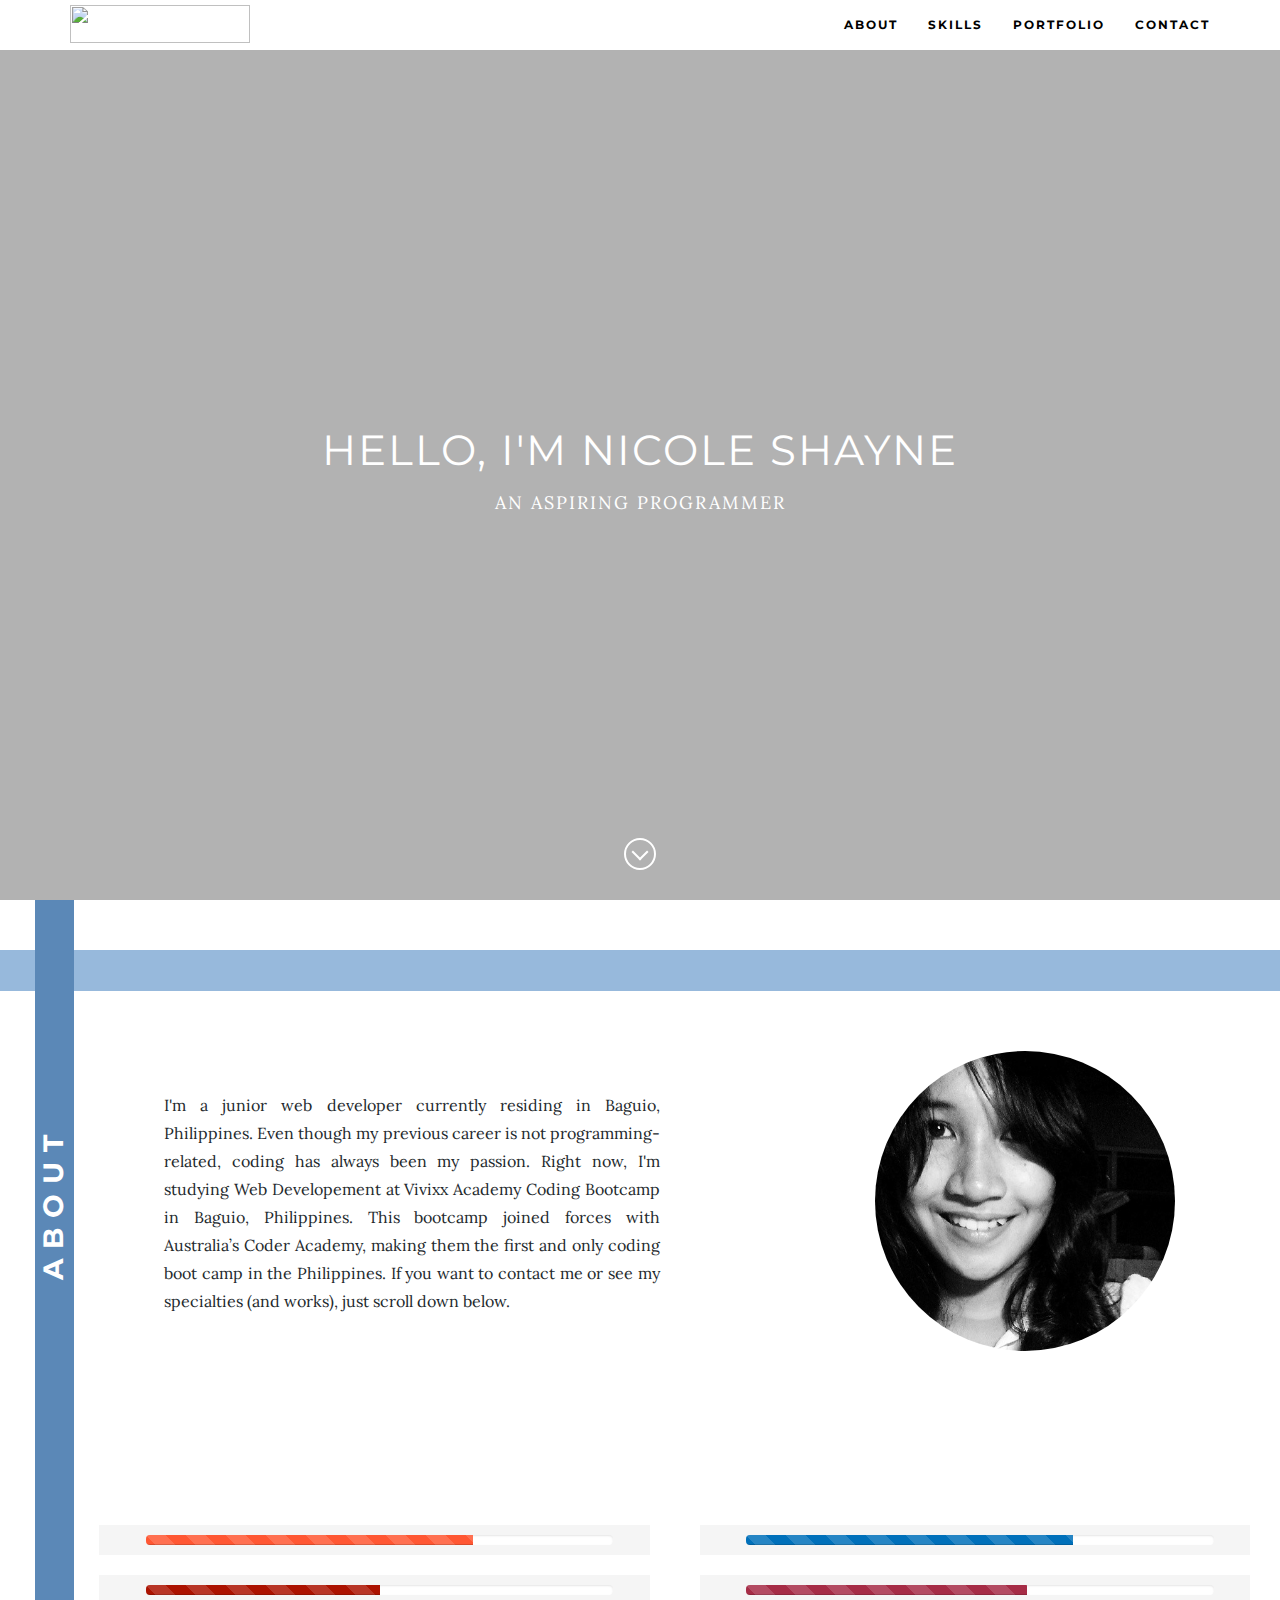
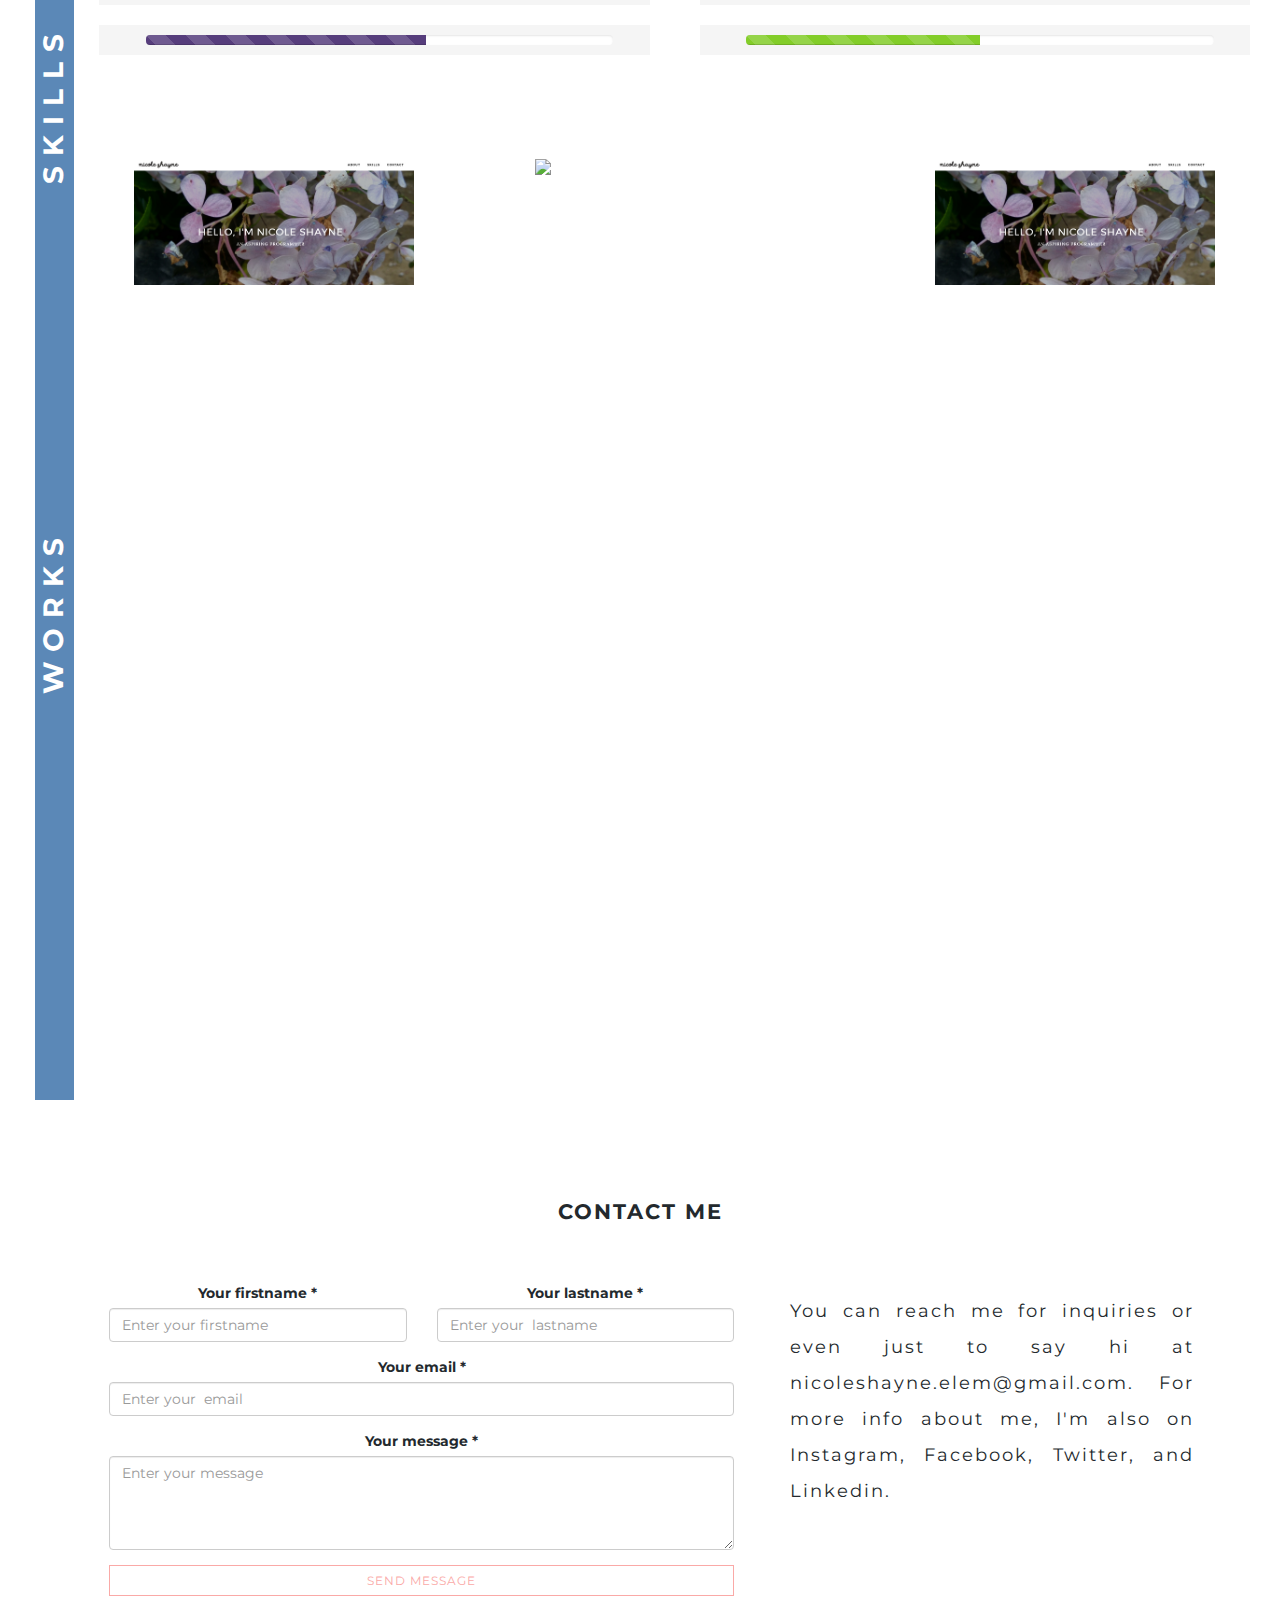
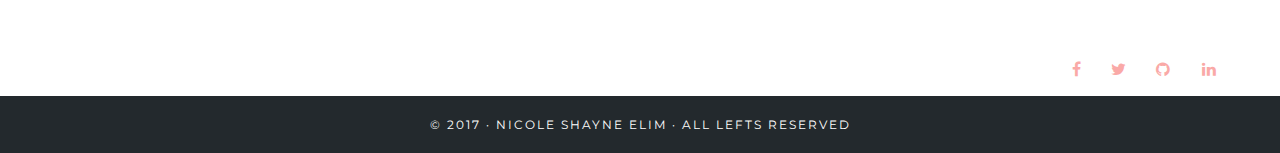
==== index.html @ afa047bf "Added portfolio" ====
<!DOCTYPE html>
<html lang="en">
  <head>
    <meta charset="utf-8">
    <meta http-equiv="X-UA-Compatible" content="IE=edge">
    <meta name="viewport" content="width=device-width, initial-scale=1">
    <title>Nicole Shayne</title>
    <link rel="stylesheet" href="https://maxcdn.bootstrapcdn.com/bootstrap/3.3.7/css/bootstrap.min.css">
    <script src="https://ajax.googleapis.com/ajax/libs/jquery/3.2.1/jquery.min.js"></script>
    <link href="https://cdnjs.cloudflare.com/ajax/libs/font-awesome/4.6.3/css/font-awesome.css" rel="stylesheet" type="text/css">
    <link href="https://fonts.googleapis.com/css?family=Montserrat:400,700" rel="stylesheet" type="text/css">
    <link href='https://fonts.googleapis.com/css?family=Droid+Serif:400,700,400italic,700italic' rel='stylesheet' type='text/css'>
    <link href='https://fonts.googleapis.com/css?family=Lora' rel='stylesheet' type='text/css'>
    <link href='https://fonts.googleapis.com/css?family=Poppins' rel='stylesheet' type='text/css'>
    <!-- Theme CSS-->
    <link href="style.css" rel="stylesheet">
    <link rel="stylesheet" href="https://cdn.rawgit.com/konpa/devicon/df6431e323547add1b4cf45992913f15286456d3/devicon.min.css">
  </head>
<body>
<nav class="navbar navbar-default navbar-fixed-top">
  <div class="container">
      <!-- Brand and toggle get grouped for better mobile display -->
      <div id="navbarCollapse" class="collapse navbar-collapse">
        <!--<div id="logo" class="logo"><a href="#overlay"></a></div>-->
          <ul class="nav navbar-nav navbar-right">
              <li><a href="#ok" class="names">About</a></li>
              <li><a href="#skills" class="names">Skills</a></li>
              <li><a href="#portfol" class="names">Portfolio</a></li>
              <li><a href="#contact3" class="names">Contact</a></li>
          </ul>
          <div class="nav navbar-nav navbar-left">
              <li><a href="#overlay"><img src="https://ncleshyne.github.io/images/l.png" style="width:180px;height:38px;"></a></li>
          </div>
    </div>
  </div>
</nav>

<div class="overlay" id="overlay"></div>
  <div class="bg">
    <div class="intro">
    <h1>HELLO, I'M NICOLE SHAYNE</h1>
    <h2>AN ASPIRING PROGRAMMER</h2>
    </div>
</div>
<a href="#ok" class="scroll-down" address="true"></a>


<div class="container-fluid">

  <section class="ok" id="ok">
    <div class="row">
      <div class="col-md-12 firstrow"></div>
    </div>
    <div class="row">
      <div class="col-md-1 first">
        <div class="one">
          <h3 class="unver">ABOUT</h3>
          <h4 class="unverr">SKILLS</h4>
          <h5 class="works">WORKS</h5>
        </div>
      </div>
      <div class="col-md-11 left">
        <div class="row">
          <div class="col-md-6">
            <div class="vert">ABOUT ME</div>
            <div class="image" id="about-left">
            </div>
            <p>
            I'm a junior web developer currently residing in Baguio, Philippines. Even though my previous career is not programming-related, coding has always been my passion. Right now, I'm studying Web Developement at Vivixx Academy Coding Bootcamp in Baguio, Philippines. This bootcamp joined forces with Australia’s Coder Academy, making them the first and only coding boot camp in the Philippines. If you want to contact me or see my specialties (and works), just scroll down below.
            </p>
          </div>
          <div class="col-md-4 dont">
            <div class="me-image" id="about-left">
            </div>
          </div>
        </div>
        <div class="container-fluid" id="skills">
          <div class="row">
            <div class="col-md-6">
              <div class="skills-section-flex">
                <div class="portfolio-card skills-card">
                  <i class="devicon-html5-plain-wordmark colored icon"></i>
                  <div class="progress skills-rating-empty">
                    <div class="progress-bar progress-bar-danger progress-bar-striped" role="progressbar" aria-valuenow="70" aria-valuemin="0" aria-valuemax="100" style="width:70%">
                    </div>
                  </div>
                </div>
                <div class="portfolio-card skills-card">
                  <i class="devicon-ruby-plain-wordmark colored icon"></i>
                  <div class="progress skills-rating-empty">
                    <div class="progress-bar progress-bar-ruby progress-bar-striped" role="progressbar" aria-valuenow="50" aria-valuemin="0" aria-valuemax="100" style="width:50%">
                    </div>
                  </div>
                </div>
                <div class="portfolio-card skills-card">
                  <i class="devicon-bootstrap-plain-wordmark colored icon"></i>
                  <div class="progress skills-rating-empty">
                    <div class="progress-bar progress-bar-boot progress-bar-striped" role="progressbar" aria-valuenow="60" aria-valuemin="0" aria-valuemax="100" style="width:60%">
                    </div>
                  </div>
                </div>
                </div>
            </div>
            <div class="col-md-6 dawn">
              <div class="skills-section-flex" id="skills">
                <div class="portfolio-card skills-card">
                  <i class="devicon-css3-plain-wordmark colored icon"></i>
                  <div class="progress skills-rating-empty">
                    <div class="progress-bar progress-bar-css progress-bar-striped" role="progressbar" aria-valuenow="50" aria-valuemin="0" aria-valuemax="100" style="width:70%">
                    </div>
                  </div>
                </div>
                <div class="portfolio-card skills-card">
                  <i class="devicon-rails-plain-wordmark colored icon"></i>
                  <div class="progress skills-rating-empty">
                    <div class="progress-bar progress-bar-rails progress-bar-striped" role="progressbar" aria-valuenow="50" aria-valuemin="0" aria-valuemax="100" style="width:60%">
                    </div>
                  </div>
                </div>
                <div class="portfolio-card skills-card">
                  <i class="devicon-nodejs-plain colored icon"></i>
                  <div class="progress skills-rating-empty">
                    <div class="progress-bar progress-bar-js progress-bar-striped" role="progressbar" aria-valuenow="50" aria-valuemin="0" aria-valuemax="100" style="width:50%">
                    </div>
                  </div>
                </div>
                <div id="portfol">
                </div>
              </div>
            </div>
          </div>
        </div>
        <div class="row">
          <div class="col-md-4 portfolio-details">
              <a href="https://github.com/ncleshyne/CBT-Major-Project-1" class="github-link">
                  <div class="note">
                      <div class="note-content">
                        <p class="workss">Personal Portfolio</p>
                        <i class="fa fa-github fa-lg" id="git"></i>
                      </div> <!-- note-content-->
                  </div> <!-- note -->
                  <img src="images/port.png" class="img-responsive">
              </a>
          </div> <!-- col-sm-4 portfolio-details -->


          <div class="col-md-4 portfolio-details">
              <a href="https://github.com/marychellecarreon/Election-App" class="github-link">
                  <div class="note">
                      <div class="note-content">
                        <p class="workss">Instagram Clone</p>
                          <i class="fa fa-github fa-lg" id="git"></i>
                      </div> <!-- note-content-->
                  </div> <!-- note -->
                  <img src="images/insta1.png" class="img-responsive">
              </a>
          </div> <!-- col-sm-4 portfolio-details -->

          <div class="col-md-4 portfolio-details">
              <a href="https://github.com/marychellecarreon/ATM-App" class="github-link">
                  <div class="note">
                      <div class="note-content">
                          <p class="workss">Ruby Atm app</p>
                          <i class="fa fa-github fa-lg" id="git"></i>
                      </div> <!-- note-content-->
                  </div> <!-- note -->
                  <img src="images/port.png" class="img-responsive">
              </a>
          </div> <!-- col-sm-4 portfolio-details -->
      </div>
    </div>
  </div>
</section>
</div>



<section class="contact" id="contact">
<h7 id="contact3"></h7>
  <h6 id="contact2">CONTACT ME</h6>
  <div class="row">
    <div class="col-md-1"></div>
    <div class="col-md-6" id="form">

        <form id="contact-form" method="post" action="contact.php" class="contact-form">
          <div class="controls">
            <div class="row">
              <div class="col-sm-6">
                <div class="form-group">
                  <label for="name">Your firstname *</label>
                  <input type="text" name="name" placeholder="Enter your firstname" required="required" class="form-control">
                </div>
              </div>
              <div class="col-sm-6">
                <div class="form-group">
                  <label for="surname">Your lastname *</label>
                  <input type="text" name="surname" placeholder="Enter your  lastname" required="required" class="form-control">
                </div>
              </div>
            </div>
            <div class="form-group">
              <label for="surname">Your email *</label>
              <input type="email" name="email" placeholder="Enter your  email" required="required" class="form-control">
            </div>
            <div class="form-group">
              <label for="surname">Your message *</label>
              <textarea rows="4" name="message" placeholder="Enter your message" required="required" class="form-control"></textarea>
            </div>
            <div class="text-center">
              <input type="submit" name="name" value="Send message" class="btn btn-primary btn-block">
            </div>
          </div>
        </form>
    </div>

  <div class="col-md-5">
    <p class="two">You can reach me for inquiries or even just to say hi at nicoleshayne.elem@gmail.com. For more info about me, I'm also on Instagram, Facebook, Twitter, and Linkedin. </p>
  </div>
  </div>
</section>


</body>

<footer>
<div class="copyright">
  <span>© 2017 · Nicole Shayne Elim · All Lefts Reserved </span>
</div>
<div class="footer-social-icons">
  <ul class="social-icons">
      <li><a href="https://www.facebook.com/nicoleshayneee" target="_blank" class="social-icon"> <i class="fa fa-facebook"></i></a></li>
      <li><a href="https://twitter.com/ncleshyne" target="_blank" class="social-icon"> <i class="fa fa-twitter"></i></a></li>
      <li><a href="https://github.com/ncleshyne" target="_blank" class="social-icon"> <i class="fa fa-github"></i></a></li>
      <li><a href="https://www.linkedin.com/in/nicole-shayne-m-aa73a6131/" target="_blank" class="social-icon"> <i class="fa fa-linkedin"></i></a></li>
  </ul>
</div>
</footer>
<script src="https://code.jquery.com/jquery-3.1.1.slim.min.js" integrity="sha384-A7FZj7v+d/sdmMqp/nOQwliLvUsJfDHW+k9Omg/a/EheAdgtzNs3hpfag6Ed950n" crossorigin="anonymous"></script>
<script src="https://cdnjs.cloudflare.com/ajax/libs/tether/1.4.0/js/tether.min.js" integrity="sha384-DztdAPBWPRXSA/3eYEEUWrWCy7G5KFbe8fFjk5JAIxUYHKkDx6Qin1DkWx51bBrb" crossorigin="anonymous"></script>
<script src="js/bootstrap.min.js"></script>
<script src="js/smooth.js"></script>
<script src="https://ajax.googleapis.com/ajax/libs/jquery/1.11.0/jquery.min.js"></script>

</html>
---- style.css ----
@import url(https://fonts.googleapis.com/css?family=Lora);
@import url(https://cdnjs.cloudflare.com/ajax/libs/font-awesome/4.6.3/css/font-awesome.css);
@import url(https://fonts.googleapis.com/css?family=Montserrat);
@import url(https://fonts.googleapis.com/css?family=Montserrat);
@import url(https://fonts.googleapis.com/css?family=Montserrat);
@import url(https://cdn.rawgit.com/konpa/devicon/df6431e323547add1b4cf45992913f15286456d3/devicon.min.css);
html {
	background-color: #fff;
	-webkit-font-smoothing: antialiased;
	}
body {
    font-family: 'Montserrat', sans-serif;
    color: #23292D;
    background: #fff;
    -webkit-font-smoothing: antialiased;
    margin-top: 0px;
    margin-bottom: 0px;

}

h1 {
    color: #fff;
    font-family: 'Montserrat', sans-serif;
    font-weight: 400;
		font-size: 3em;
    font-style: normal;
    letter-spacing: 2px;
    text-align: center;
}
h2 {
  color: #fff;
  font-family: 'Lora';
  font-size: 18px;
  font-weight: 400;
  font-style: normal;
  text-align: center;
  letter-spacing: 2px;
  margin-top: 20px;
}

/*  .navbar-left  { .pull-left(); }
  .navbar-right {
    .pull-right();
    margin-right: -@navbar-padding-horizontal;
    ~ .navbar-right {
      margin-right: 10000px;
    }
  }*/
.navbar-fixed-top {
    top: 0;
    border-width: 0;
}
.navbar-right {
	margin-right: 0px;
}
.navbar-left {
	display: block;
	margin-top:-10px;
	margin-left: 0;
}

.navbar-collapse, .navbar-fixed-top, .container {
    background: #fff;
    margin-top: 0;
    padding: 0px 0px;
    text-align: center;
    margin-bottom: 0;
}

.navbar-nav>li>a {
    padding-top: 15px;
    padding-bottom: 0;
}
.navbar-fixed-top, .container, .navbar-collapse, .navbar-default, .navbar-nav li {
		margin: 0px !important;
    margin-top: 0px;
    margin-right: 0px;
    margin-bottom: 0px;
    margin-left: 0px;
    display: inline-block;

}
.navbar-default .navbar-nav>li>a {
    color: #000;
}
.navbar-default .navbar-nav>li>a:focus, .navbar-default .navbar-nav>li>a:hover {
    color: #faa9a7;
    background-color: transparent;
}
.names {
  font-family: 'Montserrat';
  text-decoration: none;
  text-transform: uppercase;
  font-size: 12px;
  font-weight: 700;
  display: block;
  letter-spacing: 2px;
	}
	body, html {
	    height: 100%;
	    margin: 0;
	}

.bg {
    /* The image used */
    background-image: url(images/new.jpg);

    /* Full height */
    height: 100%;

    /* Center and scale the image nicely */
    background-position: center;
    background-repeat: no-repeat;
    background-size: cover;
		overflow: hidden;
}
.btn-primary {
    color: #faa9a7;
    background-color: #ffffff;
    border-color: #faa9a7;
}
.btn {
    font-weight: normal;
    font-family: 'Montserrat', sans-serif;
    text-transform: uppercase;
    letter-spacing: 0.08em;
    padding: 6px 12px;
    font-size: 12px;
    line-height: 1.42857143;
    border-radius: 0;
}
.btn-block {
    display: block;
    width: 100%;
}
.overlay {
    position: absolute;
    width: 100%;
    height: 100%;
    background: #000;
    z-index: 2;
    opacity: 0.3;
    filter: alpha(opacity=30);
}
.intro {
		color: #fff;
		position: relative;
    width: 100%;
    top: 50%;
    -webkit-transform: translate(0, -50%);
    -ms-transform: translate(0, -50%);
    transform: translate(0, -50%);
    -webkit-transition: all 0.2s ease-out;
    -moz-transition: all 0.2s ease-out;
    transition: all 0.2s ease-out;
    z-index: 3;

}
*,
:after,
:before {
  box-sizing: border-box;
  margin: 0;
  padding: 0;
}
*,
:after,
:before {
  box-sizing: border-box;
  margin: 0;
  padding: 0;
}

.scroll-down {
  opacity: 1;
  -webkit-transition: all .5s ease-in 3s;
  transition: all .5s ease-in 3s;
}

.scroll-down {
  position: absolute;
  bottom: 30px;
  left: 50%;
  margin-left: -16px;
  display: block;
  width: 32px;
  height: 32px;
  border: 2px solid #FFF;
  background-size: 14px auto;
  border-radius: 50%;
  z-index: 2;
  -webkit-animation: bounce 2s infinite 2s;
  animation: bounce 2s infinite 2s;
  -webkit-transition: all .2s ease-in;
  transition: all .2s ease-in;
}

.scroll-down:before {
    position: absolute;
    top: calc(50% - 8px);
    left: calc(50% - 6px);
    transform: rotate(-45deg);
    display: block;
    width: 12px;
    height: 12px;
    content: "";
    border: 2px solid white;
    border-width: 0px 0 2px 2px;
}

@keyframes bounce {
  0%,
  100%,
  20%,
  50%,
  80% {
    -webkit-transform: translateY(0);
    -ms-transform: translateY(0);
    transform: translateY(0);
  }
  40% {
    -webkit-transform: translateY(-10px);
    -ms-transform: translateY(-10px);
    transform: translateY(-10px);
  }
  60% {
    -webkit-transform: translateY(-5px);
    -ms-transform: translateY(-5px);
    transform: translateY(-5px);
  }
}

.left {
  /*width: 50%;
  float: left;*/
  height: 1000px;
  /*position: relative;*/
  background: #fff;
}
.me-image {
		background-image: url("images/me.jpg");
		border-radius: 50%;
		background-size: 128%;
		top: 60px;left:200px;right:0; margin-left: auto;margin-right: auto;
 		position: absolute;
		width: 300px;
		height: 300px;
		/*background-size: 150px 175px;;
		width: 150px;
		height: 175px;*/
}
.image {
	display: none;

}
.vert {
  display: none;
	font-size: 1.5em;
	letter-spacing: 6px;
	color: #000;
	text-align: center;
	transform: none;
}
h3 {
    display: block;
    font-size: 1.17em;
    -webkit-margin-before: 1em;
    -webkit-margin-after: 1em;
    -webkit-margin-start: 0px;
    -webkit-margin-end: 0px;
    font-weight: bold;
}
h4 {
    display: block;
    font-size: 1.17em;
    -webkit-margin-before: 1em;
    -webkit-margin-after: 1em;
    -webkit-margin-start: 0px;
    -webkit-margin-end: 0px;
    font-weight: bold;
}

h3.unver {
		width: 80%;
		position: absolute;
    color: #fff;
    font-size: 2em;
		letter-spacing: 10px;
    line-height: 24em;
    top: 0;
    left: 2px;
    -webkit-box-sizing: border-box;
    -moz-box-sizing: border-box;
    box-sizing: border-box;
    -webkit-transform: rotate(-90deg);
    -moz-transform: rotate(-90deg);
    -ms-transform: rotate(-90deg);
    -o-transform: rotate(-90deg);
    filter: progid:DXImageTransform.Microsoft.BasicImage(rotation=3);
}
h4.unverr {
		width: 80%;
		position: absolute;
    color: #fff;
    font-size: 2em;
		letter-spacing: 10px;
    line-height: 60em;
    top: 0;
    left: 2px;
    -webkit-box-sizing: border-box;
    -moz-box-sizing: border-box;
    box-sizing: border-box;
    -webkit-transform: rotate(-90deg);
    -moz-transform: rotate(-90deg);
    -ms-transform: rotate(-90deg);
    -o-transform: rotate(-90deg);
    filter: progid:DXImageTransform.Microsoft.BasicImage(rotation=3);
}
h5.works {
    width: 80%;
    position: absolute;
    color: #fff;
    font-size: 2em;
    letter-spacing: 10px;
    line-height: 97em;
    top: 0;
    left: 2px;
    -webkit-box-sizing: border-box;
    -moz-box-sizing: border-box;
    box-sizing: border-box;
    -webkit-transform: rotate(-90deg);
    -moz-transform: rotate(-90deg);
    -ms-transform: rotate(-90deg);
    -o-transform: rotate(-90deg);
    filter: progid:DXImageTransform.Microsoft.BasicImage(rotation=3);
}
/*.unver {
	display: inline;
	font-family: "Montserrat";
	font-weight: bold;
	font-size: 2em;
	text-transform: uppercase;
	letter-spacing: 10px;
	position: absolute;
	line-height: 4em;
	top: 8em;
	left: -4em;
	width: auto;
	margin: 0;
	padding: 1em;
  -webkit-transform: rotate(-90deg);
  -moz-transform: rotate(-90deg);
  -ms-transform: rotate(-90deg);
  -o-transform: rotate(-90deg);
  filter: progid:DXImageTransform.Microsoft.BasicImage(rotation=3);
  -webkit-box-sizing: border-box;
  -moz-box-sizing: border-box;
  box-sizing: border-box;
}*/

/*h4 {
	font-family: "Montserrat";
	font-weight: bold;
	font-size: 1.5em;
	text-transform: uppercase;
	letter-spacing: 6px;
	position: relative;
	line-height: 4em;
	text-align: left;
}*/
h5 {
	/*color: #fff;*/
  width: 70%;
  font-family: "Montserrat";
  font-weight: bold;
	font-size: 1.3em;
	letter-spacing: 2px;
  margin: 20px auto 10px auto;
  text-transform: uppercase;
}
h6 {
	color: #23292D;
  width: 70%;
  font-family: "Montserrat";
  font-weight: bold;
	font-size: 1.5em;
	letter-spacing: 2px;
  margin: 0 auto;
	padding-bottom: 60px;
  text-transform: uppercase;
	text-align: center;
}
#form {
	margin: 0 auto;
	text-align: center;

}
.left p {
  width: 100%;
  margin: auto;
	padding-top: 100px;
  font-family: "Lora";
  font-weight: 300;
  font-size: 16px;
  line-height: 28px;
  color: #23292D;
  padding-bottom:20px;
	text-align: justify;
	padding-left: 75px;
}
.first {
  /*width: 50%;
  float: right;*/
  height: 1800px;
  /*position: relative;*/
  background-color: #5B88B7;
	margin-left: 50px;
	width: 3%;
	margin-top: -91px;
}
.firstrow {
	  /*width: 50%;
	  float: right;*/
	  /*position: relative;*/
	  background-color: #97B9DC;
		height: 41px;
		margin-top: 50px;
}
.right p {

  width: 70%;
  margin: auto;
  font-family: "Lora";
  font-weight: 300;
  font-size: 16px;
  line-height: 28px;
  padding-bottom:20px;
}
.container-fluid {
    padding-right: 0;
    padding-left: 0;
    margin-right: auto;
    margin-left: auto;
}
.icon {
    font-size: 60pt;
    padding-left: 5px;
    padding-right: 5px;
}
.portfolio-card {
    width: -moz-min-content;
    width: -webkit-min-content;
    width: min-content;
    margin: 10px;
    background-color: RGBA(245, 245, 245, 1);
    text-align: center;
    padding: 10px;
    overflow-x: hidden;
}
.skills-card {
    flex-basis: 100%;
    display: flex;
    align-items: center;
    justify-content: center;
}
.skills-rating-empty {
    width: 100%;
    height: 10px;
    background-color: white;
    margin: 0px 5%;
}


.skills-section-flex {
	margin-top: 180px;
	display: flex;
	flex-wrap: wrap;
	align-items: center;
	justify-content: center;
	}
.progress-bar-danger {
    background-color: #FF5733;
}
.progress-bar-ruby {
    background-color: #ac1301;
}
.progress-bar-boot {
    background-color: #563d7c;
}
.progress-bar-css {
    background-color: #0070ba;
}
.progress-bar-rails {
    background-color: #a62c46;
}
.progress-bar-js {
    background-color: #83CD29;
}
.ichi {
	/*width: 50%;
  float: right;*/
	background-image: url("images/css.png");
  height: 250px;
  /*position: relative;*/
  background-color: #fff;
}
.ni {
	/*width: 50%;
  float: right;*/
  height: 100px;
  /*position: relative;*/
  background-color: #fff;
}

.github-link {
  display: block;
  position: relative;
  max-width: 280px;
  margin: 0 auto;
}

.github-link .note {
    background: #5B88B7;
    position: absolute;
    width: 100%;
    height: 100%;
    opacity: 0;
    transition: all ease 0.5s;
    -webkit-transition: all ease 0.5s;
    -moz-transition: all ease 0.5s;
}

.github-link .note:hover {
    opacity: 1;
}

.github-link .note .note-content {

    position: absolute;
    width: 100%;
    height: 0px;
    font-size: 20px;
    text-align: center;
    margin-top: -12px;
    top: 50%;
    color: white;
}

.github-link .note .note-content p.workss {
  color: white;
  font-family: "Lora";
  text-align: center;
  font-size: 22px;
  margin-top: -8px;
  padding: 0 20px 0 20px;
}
.portfolio-details {
  margin: 94px 0 20px 0;
}
#git:hover {
    color: #fff;
    background-color: #5B88B7;
}
@media only screen and (max-width : 992px) {
  .dawn {
    margin-top: -180px;
  }
	.skills-card {
	    flex-basis: 100%;
	    display: flex;
	    align-items: center;
	    justify-content: center;
	}
	.right {
	  width: 100%;
	  height: 100%;
	  position: relative;
	  background-color: #fff;
		padding: 0;
	}
	.left {
	  width: 100%;
	  height: 100%;
	  position: relative;
	  background-color: #fff;
		text-align: justify;
	}
	.left p {
	  width: 90%;
	  height: 100%;
	  position: relative;
	  color: #23292D;
		padding-left: 0;
		padding-top: 150px;
	}
	.right p {
	  width: 90%;
	  height: 100%;
	  position: relative;
	  color: #23292D;
	}
	p {
		color: #23292D;
		font-size: 1.4rem;
	}
	.image {
		display: block;
			background-image: url("images/me.jpg");
			border-radius: 50%;
			background-size: 128%;
			top: 100px;left:0;right:0; margin-left: auto;margin-right: auto;
	 		position: absolute;
			width: 100px;
			height: 100px;

	}
	.me-image {
		display: none;

	}
	.first {display: none !important;}
	.firstrow {display: none !important;}
	.unver {display: none !important;}
	.vert {
		width: 100%;
    display: inline-block;
    font-size: 1.5em;
    letter-spacing: 2px;
    color: #23292D;
		padding-top: 50px;
	  font-family: "Montserrat";
	  font-weight: bold;
	}
	h4 {
		font-size: 1.5em;
		letter-spacing: 2px;
		position: relative;
		line-height: 0;
		top: 3em;
		left: 0;
		width: auto;
		margin: 0;
		padding: 0;
		text-align: center;
		transform: none;
	}
	h5 {
		color: #23292D;
	  width: 90%;
	  font-family: "Montserrat";
	  font-weight: bold;
		font-size: 1.5em;
		letter-spacing: 2px;
	  margin: 20px auto 10px auto;
	  text-transform: uppercase;
	}
	.me-image {
			background-image: url("images/me.jpg");
			border-radius: 50%;
			background-size: 128%;
	}
	.contact {
    width: 100%;
    padding-top: 500px;
    padding-bottom: 43px;
	}
	.footer-social-icons {
    position: static;
		right: 0;
	}
	.copyright {
    padding: 50px;
	}
	footer {
	  height: 15%;
	}
	ul.social-icons {
    display: inline-block;
		margin-right: 50px;
	}
	#form {
    margin: 0 auto;
    text-align: center;
    width: 90%;
}
}

/* Large Devices, Wide Screens
@media only screen and (min-width : 1200px) {
	.right {
	  width: 100%;
	  height: 100%;
	  position: relative;
	  background-color: #23292D;
	}
	.left {
	  width: 100%;
	  height: 100%;
	  position: relative;
	  background: #fff;
	}
}*/

.contact {
  width: 100%;
  padding-top: 100px;
	padding-bottom: 100px;
}
/*footer*/
/*icons*/
.content {
    position: relative;
    padding: 80px 0;
    top: 0;
    -webkit-transform: translate(0, 0);
    -ms-transform: translate(0, 0);
    transform: translate(0, 0);
}
footer {
  background: #23292D;
  margin-top: 0;
  text-align: center;
  margin-bottom: 20px;
}
ul {
    padding:0;
    list-style: none;
    font-size: medium;
}
.footer-social-icons {
		display: inline-block;
    position: absolute;
    right: 50px;
    z-index: 5;
}
.social-icon {
    color: #fff;
}
ul.social-icons {
    margin-top: -45px;
}
.social-icons li {
    vertical-align: top;
    display: inline;
    height: 100px;
}
.social-icons a {
    color: #faa9a7;
    text-decoration: none;
}
.fa-facebook {
    padding:10px 14px;
    -o-transition:.5s;
    -ms-transition:.5s;
    -moz-transition:.5s;
    -webkit-transition:.5s;
    transition: .5s;

}
.fa-facebook:hover {
    color: #ffffff;
    background-color: #3d5b99;
}
.fa-twitter {
    padding:10px 12px;
    -o-transition:.5s;
    -ms-transition:.5s;
    -moz-transition:.5s;
    -webkit-transition:.5s;
    transition: .5s;

}
.fa-twitter:hover {
    color: #ffffff;
    background-color: #00aced;
}
.fa-linkedin {
    padding:10px 14px;
    -o-transition:.5s;
    -ms-transition:.5s;
    -moz-transition:.5s;
    -webkit-transition:.5s;
    transition: .5s;

}
.fa-linkedin:hover {
    color: #ffffff;
    background-color: #0073a4;
}
.fa-github {
    padding:10px 14px;
    -o-transition:.5s;
    -ms-transition:.5s;
    -moz-transition:.5s;
    -webkit-transition:.5s;
    transition: .5s;
}
.fa-github:hover {
    color: #ffffff;
    background-color: #00aced;
}
.copyright {
  font-family: 'Montserrat', sans-serif;
  text-decoration: none;
  text-transform: uppercase;
  text-align: center;
  color: #fff;
  font-size: 12px;
  font-weight: 400;
  letter-spacing: 2px;
  display: inline-block;
  width: 100%;
  padding: 20px 0px;
}
.two{
    color: rgb(35, 41, 45);
		font-family: "Montserrat";
		font-weight: normal;
		line-height: 2em;
		font-size: 18px;
		padding-bottom:20px;
    width: 90%;
    height: 100%;
    position: relative;
		letter-spacing: 2px;
    color: #23292D;
    padding-left: 0;
		padding-right: 60px;
    padding-top: 10px;
	  margin: auto;
		text-align: justify;

}
/*footer*/
/*@media only screen and (max-width : 320px) {
	.right {
	  width: 100%;
	  height: 100%;
	  position: relative;
	  background-color: #fff;
		padding: 0;
	}
	.left {
	  width: 100%;
	  height: 100%;
	  position: relative;
	  background-color: #fff;
		text-align: justify;
	}
	.left p {
	  width: 90%;
	  height: 100%;
	  position: relative;
	  color: #23292D;
	}
	.right p {
	  width: 90%;
	  height: 100%;
	  position: relative;
	  color: #23292D;
	}
	p {
		color: #23292D;
		font-size: 1.4rem;
	}
	.unver {display: none !important}
	h3 {
		display: inline-block;
		color: #23292D;
	  width: 70%;
	  font-family: "Montserrat";
	  font-weight: bold;
	  font-size: 1.5em;
		letter-spacing: 2px;
	  margin: 290px auto 10px auto;
	  text-transform: uppercase;
		text-align: center;
	}
	h4 {
	  color: #23292D;
	  width: 90%;
	  font-family: "Montserrat";
	  font-weight: bold;
		font-size: 1.5em;
		letter-spacing: 2px;
	  margin: 20px auto 10px auto;
	  text-transform: uppercase;
	}
	h5 {
		color: #23292D;
	  width: 90%;
	  font-family: "Montserrat";
	  font-weight: bold;
		font-size: 1.5em;
		letter-spacing: 2px;
	  margin: 20px auto 10px auto;
	  text-transform: uppercase;
	}
	.me-image {
			background-image: url("images/me.jpg");
			border-radius: 50%;
			background-size: 128%;
	}
	.contact {
    width: 100%;
    padding-top: 700px;
    padding-bottom: 43px;
	}
	.footer-social-icons {
    position: static;
		right: 0;
	}
	.copyright {
    padding: 50px;
	}
	ul.social-icons {
    margin-top: -30px;
	}
	#form {
    margin: 0 auto;
    text-align: center;
    width: 90%;
}
}
/* Extra Small Devices, Phones *
@media only screen and (max-width : 480px) {
	.right {
	  width: 100%;
	  height: 100%;
	  position: relative;
	  background-color: #fff;
		padding: 0;
	}
	.left {
	  width: 100%;
	  height: 100%;
	  position: relative;
	  background-color: #fff;
		text-align: justify;
	}
	.left p {
	  width: 90%;
	  height: 100%;
	  position: relative;
	  color: #23292D;
	}
	.right p {
	  width: 90%;
	  height: 100%;
	  position: relative;
	  color: #23292D;
	}
	p {
		color: #23292D;
		font-size: 1.4rem;
	}
	.unver {display: none !important}
	h3 {
		display: inline-block;
		color: #23292D;
	  width: 70%;
	  font-family: "Montserrat";
	  font-weight: bold;
	  font-size: 1.5em;
		letter-spacing: 2px;
	  margin: 290px auto 10px auto;
	  text-transform: uppercase;
		text-align: center;
	}
	h4 {
	  color: #23292D;
	  width: 90%;
	  font-family: "Montserrat";
	  font-weight: bold;
		font-size: 1.5em;
		letter-spacing: 2px;
	  margin: 20px auto 10px auto;
	  text-transform: uppercase;
	}
	h5 {
		color: #23292D;
	  width: 90%;
	  font-family: "Montserrat";
	  font-weight: bold;
		font-size: 1.5em;
		letter-spacing: 2px;
	  margin: 20px auto 10px auto;
	  text-transform: uppercase;
	}
	.me-image {
			background-image: url("images/me.jpg");
			border-radius: 50%;
			background-size: 128%;
	}
	.contact {
    width: 100%;
    padding-top: 700px;
    padding-bottom: 43px;
	}
	.footer-social-icons {
    position: static;
		right: 0;
	}
	.copyright {
    padding: 50px;
	}
	ul.social-icons {
    margin-top: -30px;
	}
	#form {
    margin: 0 auto;
    text-align: center;
    width: 90%;
}
}
/* Small Devices, Tablets
@media only screen and (max-width : 768px) {
	.right {
	  width: 100%;
	  height: 100%;
	  position: relative;
	  background-color: #fff;
		padding: 0;
	}
	.left {
	  width: 100%;
	  height: 100%;
	  position: relative;
	  background-color: #fff;
		text-align: justify;
	}
	.left p {
	  width: 90%;
	  height: 100%;
	  position: relative;
	  color: #23292D;
	}
	.right p {
	  width: 90%;
	  height: 100%;
	  position: relative;
	  color: #23292D;
	}
	p {
		color: #23292D;
		font-size: 1.4rem;
	}
	.unver {display: none !important}
	h3 {
		display: inline-block;
		color: #23292D;
	  width: 70%;
	  font-family: "Montserrat";
	  font-weight: bold;
	  font-size: 1.5em;
		letter-spacing: 2px;
	  margin: 290px auto 10px auto;
	  text-transform: uppercase;
		text-align: center;
	}
	h4 {
	  color: #23292D;
	  width: 90%;
	  font-family: "Montserrat";
	  font-weight: bold;
		font-size: 1.5em;
		letter-spacing: 2px;
	  margin: 20px auto 10px auto;
	  text-transform: uppercase;
	}
	h5 {
		color: #23292D;
	  width: 90%;
	  font-family: "Montserrat";
	  font-weight: bold;
		font-size: 1.5em;
		letter-spacing: 2px;
	  margin: 20px auto 10px auto;
	  text-transform: uppercase;
	}
	.me-image {
			background-image: url("images/me.jpg");
			border-radius: 50%;
			background-size: 128%;
	}
	.contact {
    width: 100%;
    padding-top: 700px;
    padding-bottom: 43px;
	}
	.footer-social-icons {
    position: static;
		right: 0;
	}
	.copyright {
    padding: 50px;
	}
	ul.social-icons {
    margin-top: -30px;
	}
	#form {
    margin: 0 auto;
    text-align: center;
    width: 90%;
}
}
/* Medium Devices, Desktops */
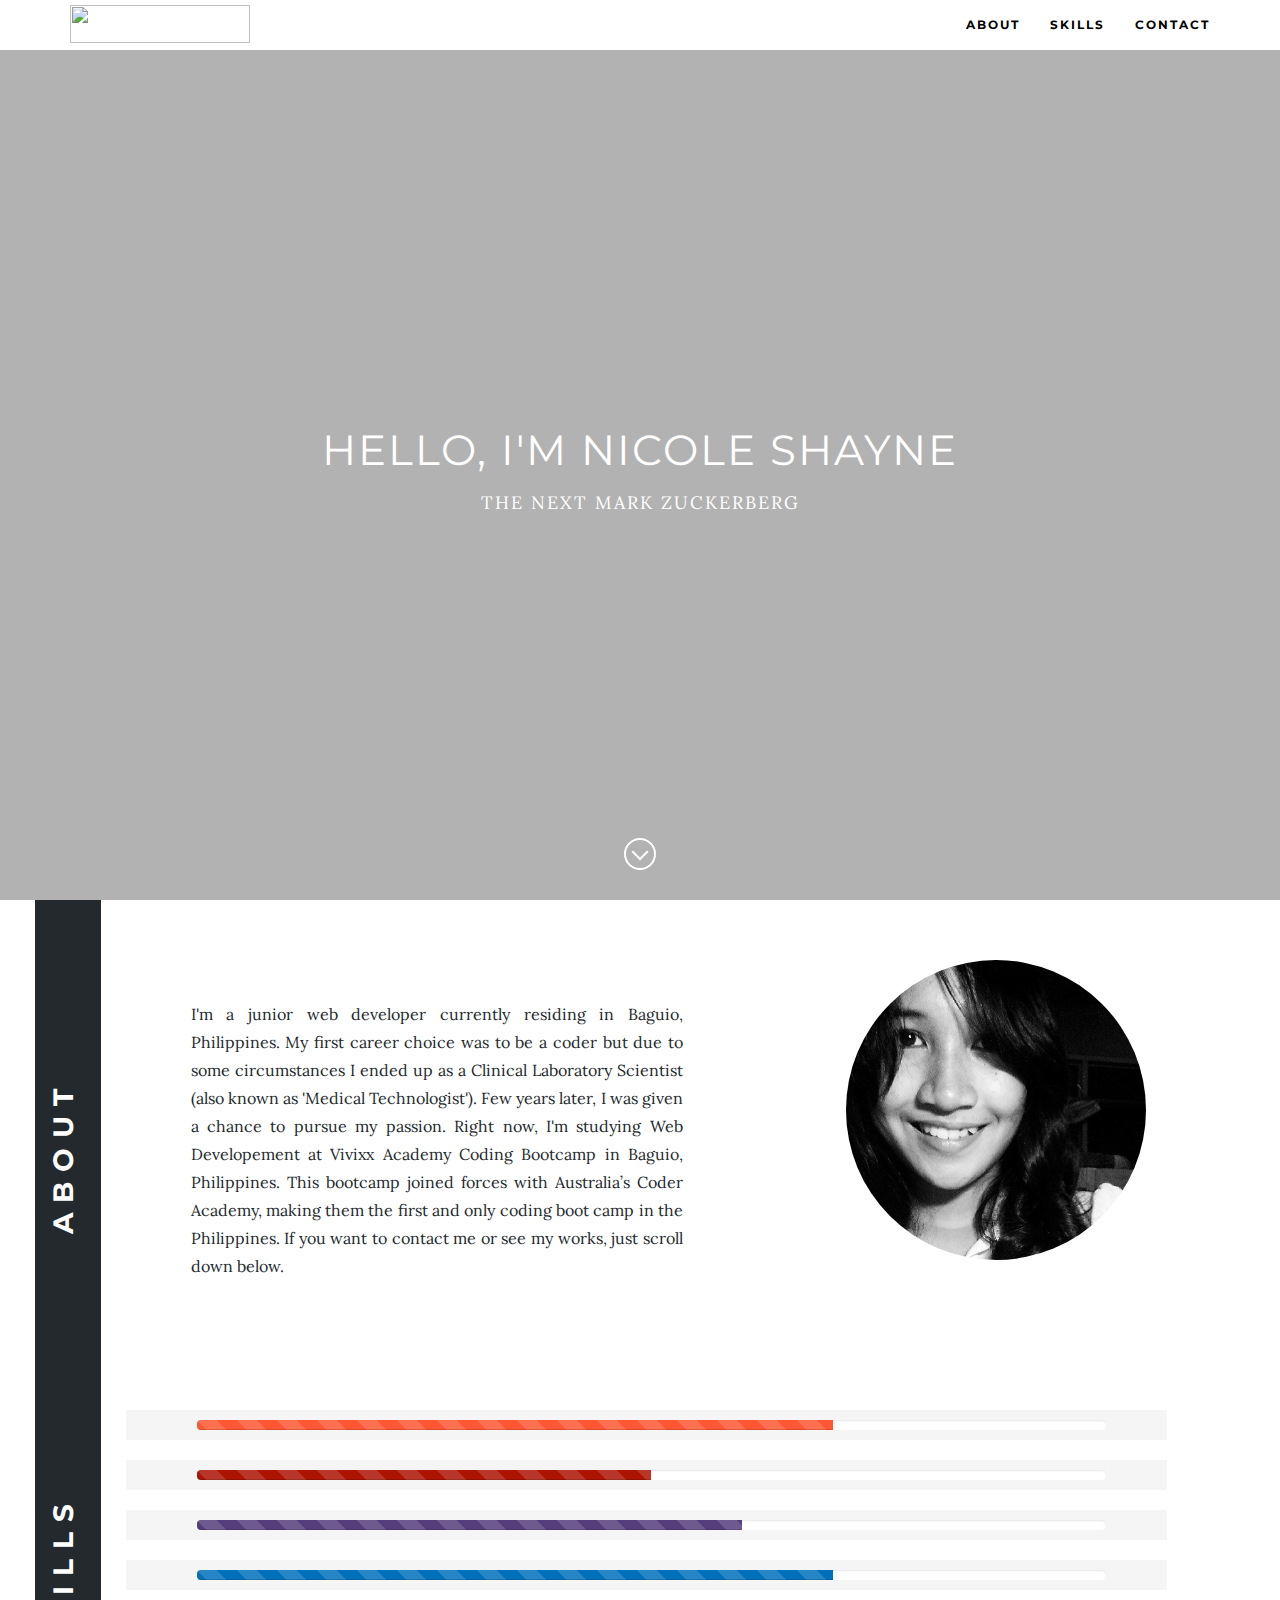
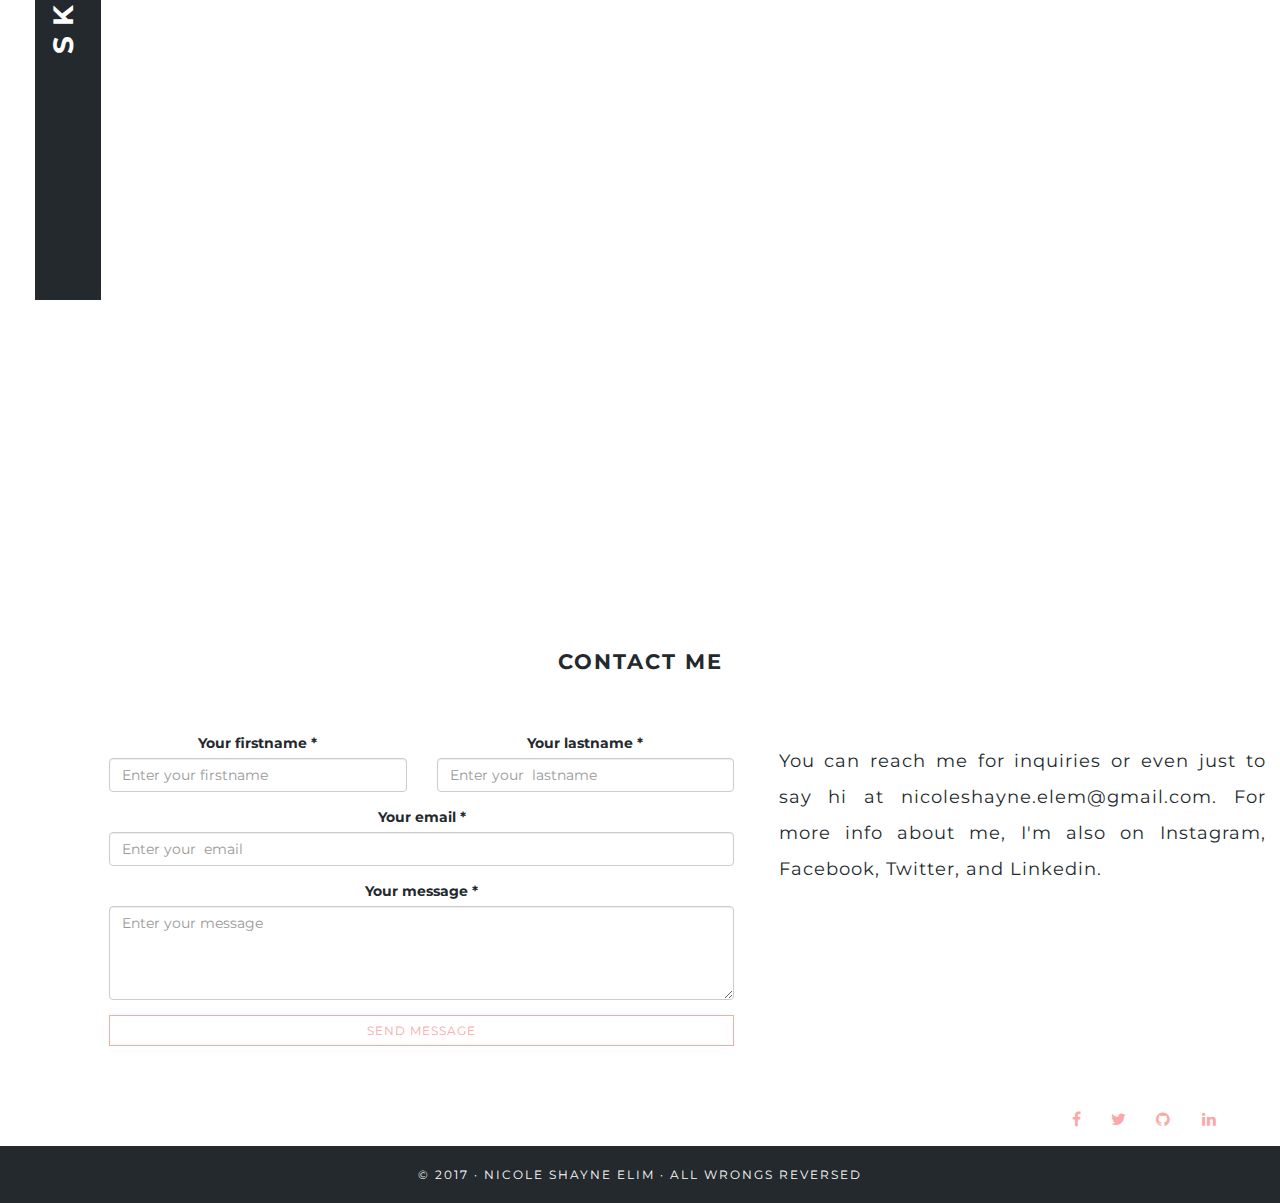
==== commit 9382c7b6: "Cleaned up html" ====
--- a/index.html
+++ b/index.html
@@ -16,229 +16,189 @@
     <link href="style.css" rel="stylesheet">
     <link rel="stylesheet" href="https://cdn.rawgit.com/konpa/devicon/df6431e323547add1b4cf45992913f15286456d3/devicon.min.css">
   </head>
-<body>
-<nav class="navbar navbar-default navbar-fixed-top">
-  <div class="container">
-      <!-- Brand and toggle get grouped for better mobile display -->
-      <div id="navbarCollapse" class="collapse navbar-collapse">
-        <!--<div id="logo" class="logo"><a href="#overlay"></a></div>-->
-          <ul class="nav navbar-nav navbar-right">
-              <li><a href="#ok" class="names">About</a></li>
-              <li><a href="#skills" class="names">Skills</a></li>
-              <li><a href="#portfol" class="names">Portfolio</a></li>
-              <li><a href="#contact3" class="names">Contact</a></li>
-          </ul>
-          <div class="nav navbar-nav navbar-left">
-              <li><a href="#overlay"><img src="https://ncleshyne.github.io/images/l.png" style="width:180px;height:38px;"></a></li>
-          </div>
-    </div>
-  </div>
-</nav>
-
-<div class="overlay" id="overlay"></div>
-  <div class="bg">
-    <div class="intro">
-    <h1>HELLO, I'M NICOLE SHAYNE</h1>
-    <h2>AN ASPIRING PROGRAMMER</h2>
-    </div>
-</div>
-<a href="#ok" class="scroll-down" address="true"></a>
-
-
-<div class="container-fluid">
-
-  <section class="ok" id="ok">
-    <div class="row">
-      <div class="col-md-12 firstrow"></div>
-    </div>
-    <div class="row">
-      <div class="col-md-1 first">
-        <div class="one">
-          <h3 class="unver">ABOUT</h3>
-          <h4 class="unverr">SKILLS</h4>
-          <h5 class="works">WORKS</h5>
-        </div>
-      </div>
-      <div class="col-md-11 left">
-        <div class="row">
-          <div class="col-md-6">
-            <div class="vert">ABOUT ME</div>
-            <div class="image" id="about-left">
-            </div>
-            <p>
-            I'm a junior web developer currently residing in Baguio, Philippines. Even though my previous career is not programming-related, coding has always been my passion. Right now, I'm studying Web Developement at Vivixx Academy Coding Bootcamp in Baguio, Philippines. This bootcamp joined forces with Australia’s Coder Academy, making them the first and only coding boot camp in the Philippines. If you want to contact me or see my specialties (and works), just scroll down below.
-            </p>
-          </div>
-          <div class="col-md-4 dont">
-            <div class="me-image" id="about-left">
-            </div>
-          </div>
-        </div>
-        <div class="container-fluid" id="skills">
-          <div class="row">
-            <div class="col-md-6">
-              <div class="skills-section-flex">
-                <div class="portfolio-card skills-card">
-                  <i class="devicon-html5-plain-wordmark colored icon"></i>
-                  <div class="progress skills-rating-empty">
-                    <div class="progress-bar progress-bar-danger progress-bar-striped" role="progressbar" aria-valuenow="70" aria-valuemin="0" aria-valuemax="100" style="width:70%">
-                    </div>
-                  </div>
-                </div>
-                <div class="portfolio-card skills-card">
-                  <i class="devicon-ruby-plain-wordmark colored icon"></i>
-                  <div class="progress skills-rating-empty">
-                    <div class="progress-bar progress-bar-ruby progress-bar-striped" role="progressbar" aria-valuenow="50" aria-valuemin="0" aria-valuemax="100" style="width:50%">
-                    </div>
-                  </div>
-                </div>
-                <div class="portfolio-card skills-card">
-                  <i class="devicon-bootstrap-plain-wordmark colored icon"></i>
-                  <div class="progress skills-rating-empty">
-                    <div class="progress-bar progress-bar-boot progress-bar-striped" role="progressbar" aria-valuenow="60" aria-valuemin="0" aria-valuemax="100" style="width:60%">
-                    </div>
-                  </div>
-                </div>
-                </div>
-            </div>
-            <div class="col-md-6 dawn">
-              <div class="skills-section-flex" id="skills">
-                <div class="portfolio-card skills-card">
-                  <i class="devicon-css3-plain-wordmark colored icon"></i>
-                  <div class="progress skills-rating-empty">
-                    <div class="progress-bar progress-bar-css progress-bar-striped" role="progressbar" aria-valuenow="50" aria-valuemin="0" aria-valuemax="100" style="width:70%">
-                    </div>
-                  </div>
-                </div>
-                <div class="portfolio-card skills-card">
-                  <i class="devicon-rails-plain-wordmark colored icon"></i>
-                  <div class="progress skills-rating-empty">
-                    <div class="progress-bar progress-bar-rails progress-bar-striped" role="progressbar" aria-valuenow="50" aria-valuemin="0" aria-valuemax="100" style="width:60%">
-                    </div>
-                  </div>
-                </div>
-                <div class="portfolio-card skills-card">
-                  <i class="devicon-nodejs-plain colored icon"></i>
-                  <div class="progress skills-rating-empty">
-                    <div class="progress-bar progress-bar-js progress-bar-striped" role="progressbar" aria-valuenow="50" aria-valuemin="0" aria-valuemax="100" style="width:50%">
-                    </div>
-                  </div>
-                </div>
-                <div id="portfol">
-                </div>
-              </div>
-            </div>
-          </div>
-        </div>
-        <div class="row">
-          <div class="col-md-4 portfolio-details">
-              <a href="https://github.com/ncleshyne/CBT-Major-Project-1" class="github-link">
-                  <div class="note">
-                      <div class="note-content">
-                        <p class="workss">Personal Portfolio</p>
-                        <i class="fa fa-github fa-lg" id="git"></i>
-                      </div> <!-- note-content-->
-                  </div> <!-- note -->
-                  <img src="images/port.png" class="img-responsive">
-              </a>
-          </div> <!-- col-sm-4 portfolio-details -->
-
-
-          <div class="col-md-4 portfolio-details">
-              <a href="https://github.com/marychellecarreon/Election-App" class="github-link">
-                  <div class="note">
-                      <div class="note-content">
-                        <p class="workss">Instagram Clone</p>
-                          <i class="fa fa-github fa-lg" id="git"></i>
-                      </div> <!-- note-content-->
-                  </div> <!-- note -->
-                  <img src="images/insta1.png" class="img-responsive">
-              </a>
-          </div> <!-- col-sm-4 portfolio-details -->
-
-          <div class="col-md-4 portfolio-details">
-              <a href="https://github.com/marychellecarreon/ATM-App" class="github-link">
-                  <div class="note">
-                      <div class="note-content">
-                          <p class="workss">Ruby Atm app</p>
-                          <i class="fa fa-github fa-lg" id="git"></i>
-                      </div> <!-- note-content-->
-                  </div> <!-- note -->
-                  <img src="images/port.png" class="img-responsive">
-              </a>
-          </div> <!-- col-sm-4 portfolio-details -->
-      </div>
-    </div>
-  </div>
-</section>
-</div>
-
-
-
-<section class="contact" id="contact">
-<h7 id="contact3"></h7>
-  <h6 id="contact2">CONTACT ME</h6>
-  <div class="row">
-    <div class="col-md-1"></div>
-    <div class="col-md-6" id="form">
-
-        <form id="contact-form" method="post" action="contact.php" class="contact-form">
-          <div class="controls">
-            <div class="row">
-              <div class="col-sm-6">
-                <div class="form-group">
-                  <label for="name">Your firstname *</label>
-                  <input type="text" name="name" placeholder="Enter your firstname" required="required" class="form-control">
-                </div>
-              </div>
-              <div class="col-sm-6">
-                <div class="form-group">
-                  <label for="surname">Your lastname *</label>
-                  <input type="text" name="surname" placeholder="Enter your  lastname" required="required" class="form-control">
-                </div>
-              </div>
-            </div>
-            <div class="form-group">
-              <label for="surname">Your email *</label>
-              <input type="email" name="email" placeholder="Enter your  email" required="required" class="form-control">
-            </div>
-            <div class="form-group">
-              <label for="surname">Your message *</label>
-              <textarea rows="4" name="message" placeholder="Enter your message" required="required" class="form-control"></textarea>
-            </div>
-            <div class="text-center">
-              <input type="submit" name="name" value="Send message" class="btn btn-primary btn-block">
-            </div>
-          </div>
-        </form>
-    </div>
-
-  <div class="col-md-5">
-    <p class="two">You can reach me for inquiries or even just to say hi at nicoleshayne.elem@gmail.com. For more info about me, I'm also on Instagram, Facebook, Twitter, and Linkedin. </p>
-  </div>
-  </div>
-</section>
-
-
-</body>
-
-<footer>
-<div class="copyright">
-  <span>© 2017 · Nicole Shayne Elim · All Lefts Reserved </span>
-</div>
-<div class="footer-social-icons">
-  <ul class="social-icons">
-      <li><a href="https://www.facebook.com/nicoleshayneee" target="_blank" class="social-icon"> <i class="fa fa-facebook"></i></a></li>
-      <li><a href="https://twitter.com/ncleshyne" target="_blank" class="social-icon"> <i class="fa fa-twitter"></i></a></li>
-      <li><a href="https://github.com/ncleshyne" target="_blank" class="social-icon"> <i class="fa fa-github"></i></a></li>
-      <li><a href="https://www.linkedin.com/in/nicole-shayne-m-aa73a6131/" target="_blank" class="social-icon"> <i class="fa fa-linkedin"></i></a></li>
-  </ul>
-</div>
-</footer>
-<script src="https://code.jquery.com/jquery-3.1.1.slim.min.js" integrity="sha384-A7FZj7v+d/sdmMqp/nOQwliLvUsJfDHW+k9Omg/a/EheAdgtzNs3hpfag6Ed950n" crossorigin="anonymous"></script>
-<script src="https://cdnjs.cloudflare.com/ajax/libs/tether/1.4.0/js/tether.min.js" integrity="sha384-DztdAPBWPRXSA/3eYEEUWrWCy7G5KFbe8fFjk5JAIxUYHKkDx6Qin1DkWx51bBrb" crossorigin="anonymous"></script>
-<script src="js/bootstrap.min.js"></script>
-<script src="js/smooth.js"></script>
-<script src="https://ajax.googleapis.com/ajax/libs/jquery/1.11.0/jquery.min.js"></script>
+	<body>
+		<nav class="navbar navbar-default navbar-fixed-top">
+			<div class="container">
+				<!-- Brand and toggle get grouped for better mobile display -->
+					<div id="navbarCollapse" class="collapse navbar-collapse">
+						<!--<div id="logo" class="logo"><a href="#overlay"></a></div>-->
+						<ul class="nav navbar-nav navbar-right">
+							<li><a href="#ok" class="names">About</a></li>
+							<li><a href="#skills" class="names">Skills</a></li>
+							<li><a href="#contact3" class="names">Contact</a></li>
+						</ul>
+						<div class="nav navbar-nav navbar-left">
+							<li><a href="#overlay"><img src="https://ncleshyne.github.io/images/l.png" style="width:180px;height:38px;"></a></li>
+						</div>
+				</div>
+			</div>
+		</nav>
+
+		<div class="overlay" id="overlay"></div>
+			<div class="bg">
+				<div class="intro">
+				<h1>HELLO, I'M NICOLE SHAYNE</h1>
+				<h2>THE NEXT MARK ZUCKERBERG</h2>
+				</div>
+		</div>
+		<a href="#ok" class="scroll-down" address="true"></a>
+
+
+		<div class="container-fluid">
+			<!--<div class="row">
+				<div class="col-md-12"></div>
+					<div class="row">
+						<div class="col-md-6"></div>
+						<div class="col-md-6"><h4 class="skills"></h4></div>
+					</div>
+			</div>-->
+			<section class="ok" id="ok">
+
+				<div class="row">
+					<div class="col-md-1 first"><div class="one"><h3 class="unver">ABOUT</h3><h4 class="unverr">SKILLS</h4></div></div>
+					<div class="col-md-10 left">
+						<!--<section class="left">-->
+						<div class="row">
+							<div class="col-md-6">
+								<div class="vert">ABOUT ME</div>
+								<div class="image" id="about-left">
+								</div>
+								<p>
+								I'm a junior web developer currently residing in Baguio, Philippines. My first career choice was to be a coder but due to some circumstances I ended up as a Clinical Laboratory Scientist (also known as 'Medical Technologist'). Few years later, I was given a chance to pursue my passion. Right now, I'm studying Web Developement at Vivixx Academy Coding Bootcamp in Baguio, Philippines. This bootcamp joined forces with Australia’s Coder Academy, making them the first and only coding boot camp in the Philippines. If you want to contact me or see my works, just scroll down below.
+								</p>
+							</div>
+							<div class="col-md-4 dont">
+								<div class="me-image" id="about-left">
+								</div>
+							</div>
+							<!--</div>
+								<div class="vert">ABOUT ME</div>
+								<div class="me-image" id="about-left">
+								</div>
+								<p>
+								I'm a junior web developer currently residing in Baguio, Philippines. My first career choice was to be a coder but due to some circumstances I ended up as a Clinical Laboratory Scientist (also known as 'Medical Technologist'). Few years later, I was given a chance to pursue my passion. Right now, I'm studying Web Developement at Vivixx Academy Coding Bootcamp in Baguio, Philippines. This bootcamp joined forces with Australia’s Coder Academy, making them the first and only coding boot camp in the Philippines. If you want to contact me or see my works, just scroll down below.
+								</p>-->
+						</div>
+					<div class="skills-section-flex" id="skills">
+						<div class="portfolio-card skills-card">
+							<i class="devicon-html5-plain-wordmark colored icon"></i>
+							<div class="progress skills-rating-empty">
+								<div class="progress-bar progress-bar-danger progress-bar-striped" role="progressbar" aria-valuenow="70" aria-valuemin="0" aria-valuemax="100" style="width:70%">
+								<!--<div class="skills-rating-filled" style="width: 70%">-->
+								</div>
+							</div>
+						</div>
+						<div class="portfolio-card skills-card">
+							<i class="devicon-ruby-plain-wordmark colored icon"></i>
+							<div class="progress skills-rating-empty">
+								<div class="progress-bar progress-bar-ruby progress-bar-striped" role="progressbar" aria-valuenow="50" aria-valuemin="0" aria-valuemax="100" style="width:50%">
+								</div>
+							</div>
+						</div>
+						<div class="portfolio-card skills-card">
+							<i class="devicon-bootstrap-plain-wordmark colored icon"></i>
+							<div class="progress skills-rating-empty">
+								<div class="progress-bar progress-bar-boot progress-bar-striped" role="progressbar" aria-valuenow="60" aria-valuemin="0" aria-valuemax="100" style="width:60%">
+								</div>
+							</div>
+						</div>
+						<div class="portfolio-card skills-card">
+							<i class="devicon-css3-plain-wordmark colored icon"></i>
+							<div class="progress skills-rating-empty">
+								<div class="progress-bar progress-bar-css progress-bar-striped" role="progressbar" aria-valuenow="50" aria-valuemin="0" aria-valuemax="100" style="width:70%">
+								</div>
+							</div>
+						</div>
+						<!--<i class="devicon-html5-plain-wordmark colored icon"></i>
+						<i class="devicon-ruby-plain-wordmark colored icon"></i>
+						<i class="devicon-bootstrap-plain-wordmark colored icon"></i>
+						<i class="devicon-css3-plain-wordmark colored icon"></i>-->
+
+						<!--<p>
+						HTML5, CSS3, JavaScript, jQuery, Git, Java, Ruby
+						</p>
+						<h5>Interactive Design</h5>
+						<p>
+						Photoshop, Illustrator
+						</p>-->
+					</div>
+				</div>
+			</div>
+			</section>
+		</div>
+		<div class="container-fluid">
+			<div class="row">
+				<div class="col-md-6 ichi"></div>
+				<div class="col-md-6 ni"></div>
+			</div>
+		</div>
+
+
+
+		<section class="contact" id="contact">
+		<h7 id="contact3"></h7>
+			<h6 id="contact2">CONTACT ME</h6>
+			<div class="row">
+				<div class="col-md-1"></div>
+				<div class="col-md-6" id="form">
+
+						<form id="contact-form" method="post" action="contact.php" class="contact-form">
+							<div class="controls">
+								<div class="row">
+									<div class="col-sm-6">
+										<div class="form-group">
+											<label for="name">Your firstname *</label>
+											<input type="text" name="name" placeholder="Enter your firstname" required="required" class="form-control">
+										</div>
+									</div>
+									<div class="col-sm-6">
+										<div class="form-group">
+											<label for="surname">Your lastname *</label>
+											<input type="text" name="surname" placeholder="Enter your  lastname" required="required" class="form-control">
+										</div>
+									</div>
+								</div>
+								<div class="form-group">
+									<label for="surname">Your email *</label>
+									<input type="email" name="email" placeholder="Enter your  email" required="required" class="form-control">
+								</div>
+								<div class="form-group">
+									<label for="surname">Your message *</label>
+									<textarea rows="4" name="message" placeholder="Enter your message" required="required" class="form-control"></textarea>
+								</div>
+								<div class="text-center">
+									<input type="submit" name="name" value="Send message" class="btn btn-primary btn-block">
+								</div>
+							</div>
+						</form>
+				</div>
+
+			<div class="col-md-5">
+				<p class="two">You can reach me for inquiries or even just to say hi at nicoleshayne.elem@gmail.com. For more info about me, I'm also on Instagram, Facebook, Twitter, and Linkedin. </p>
+			</div>
+			</div>
+		</section>
+
+		<footer>
+			<div class="copyright">
+				<span>© 2017 · Nicole Shayne Elim · All Wrongs Reversed </span>
+			</div>
+			<div class="footer-social-icons">
+				<ul class="social-icons">
+					<li><a href="https://www.facebook.com/nicoleshayneee" target="_blank" class="social-icon"> <i class="fa fa-facebook"></i></a></li>
+					<li><a href="https://twitter.com/portgas_nicole" target="_blank" class="social-icon"> <i class="fa fa-twitter"></i></a></li>
+					<li><a href="https://github.com/ncleshyne" target="_blank" class="social-icon"> <i class="fa fa-github"></i></a></li>
+					<li><a href="https://www.linkedin.com/in/nicole-shayne-m-aa73a6131/" target="_blank" class="social-icon"> <i class="fa fa-linkedin"></i></a></li>
+				</ul>
+			</div>
+		</footer>
+
+		<script src="https://code.jquery.com/jquery-3.1.1.slim.min.js" integrity="sha384-A7FZj7v+d/sdmMqp/nOQwliLvUsJfDHW+k9Omg/a/EheAdgtzNs3hpfag6Ed950n" crossorigin="anonymous"></script>
+		<script src="https://cdnjs.cloudflare.com/ajax/libs/tether/1.4.0/js/tether.min.js" integrity="sha384-DztdAPBWPRXSA/3eYEEUWrWCy7G5KFbe8fFjk5JAIxUYHKkDx6Qin1DkWx51bBrb" crossorigin="anonymous"></script>
+		<script src="js/bootstrap.min.js"></script>
+		<script src="js/smooth.js"></script>
+		<script src="https://ajax.googleapis.com/ajax/libs/jquery/1.11.0/jquery.min.js"></script>
+
+	</body>
 
 </html>
--- a/style.css
+++ b/style.css
@@ -286,7 +286,7 @@
     color: #fff;
     font-size: 2em;
 		letter-spacing: 10px;
-    line-height: 24em;
+    line-height: 20em;
     top: 0;
     left: 2px;
     -webkit-box-sizing: border-box;
@@ -304,25 +304,7 @@
     color: #fff;
     font-size: 2em;
 		letter-spacing: 10px;
-    line-height: 60em;
-    top: 0;
-    left: 2px;
-    -webkit-box-sizing: border-box;
-    -moz-box-sizing: border-box;
-    box-sizing: border-box;
-    -webkit-transform: rotate(-90deg);
-    -moz-transform: rotate(-90deg);
-    -ms-transform: rotate(-90deg);
-    -o-transform: rotate(-90deg);
-    filter: progid:DXImageTransform.Microsoft.BasicImage(rotation=3);
-}
-h5.works {
-    width: 80%;
-    position: absolute;
-    color: #fff;
-    font-size: 2em;
-    letter-spacing: 10px;
-    line-height: 97em;
+    line-height: 50em;
     top: 0;
     left: 2px;
     -webkit-box-sizing: border-box;
@@ -396,7 +378,7 @@
 
 }
 .left p {
-  width: 100%;
+  width: 110%;
   margin: auto;
 	padding-top: 100px;
   font-family: "Lora";
@@ -408,23 +390,22 @@
 	text-align: justify;
 	padding-left: 75px;
 }
+.right {
+  /*width: 50%;
+  float: right;*/
+  height: 1000px;
+  /*position: relative;*/
+  background-color: #fff;
+}
 .first {
   /*width: 50%;
   float: right;*/
-  height: 1800px;
+  height: 1000px;
   /*position: relative;*/
-  background-color: #5B88B7;
+  background-color: #23292D;
 	margin-left: 50px;
-	width: 3%;
-	margin-top: -91px;
-}
-.firstrow {
-	  /*width: 50%;
-	  float: right;*/
-	  /*position: relative;*/
-	  background-color: #97B9DC;
-		height: 41px;
-		margin-top: 50px;
+	width: 5%;
+
 }
 .right p {
 
@@ -472,7 +453,7 @@
 
 
 .skills-section-flex {
-	margin-top: 180px;
+	margin-top: 100px;
 	display: flex;
 	flex-wrap: wrap;
 	align-items: center;
@@ -489,12 +470,6 @@
 }
 .progress-bar-css {
     background-color: #0070ba;
-}
-.progress-bar-rails {
-    background-color: #a62c46;
-}
-.progress-bar-js {
-    background-color: #83CD29;
 }
 .ichi {
 	/*width: 50%;
@@ -512,59 +487,25 @@
   background-color: #fff;
 }
 
-.github-link {
-  display: block;
-  position: relative;
-  max-width: 280px;
-  margin: 0 auto;
-}
-
-.github-link .note {
-    background: #5B88B7;
-    position: absolute;
-    width: 100%;
-    height: 100%;
-    opacity: 0;
-    transition: all ease 0.5s;
-    -webkit-transition: all ease 0.5s;
-    -moz-transition: all ease 0.5s;
-}
-
-.github-link .note:hover {
-    opacity: 1;
-}
-
-.github-link .note .note-content {
-
-    position: absolute;
-    width: 100%;
-    height: 0px;
-    font-size: 20px;
-    text-align: center;
-    margin-top: -12px;
-    top: 50%;
-    color: white;
-}
-
-.github-link .note .note-content p.workss {
-  color: white;
-  font-family: "Lora";
-  text-align: center;
-  font-size: 22px;
-  margin-top: -8px;
-  padding: 0 20px 0 20px;
-}
-.portfolio-details {
-  margin: 94px 0 20px 0;
-}
-#git:hover {
-    color: #fff;
-    background-color: #5B88B7;
-}
+@media screen and (max-width: 60em) {
+
+	footer {
+		min-height: 7em;
+	}
+
+	.footer-social-icons {
+		display: block !important;
+		position: initial !important;
+		margin: 0 auto !important;
+	}
+
+	ul.social-icons {
+		margin-top: -1em !important;
+	}
+
+}
+
 @media only screen and (max-width : 992px) {
-  .dawn {
-    margin-top: -180px;
-  }
 	.skills-card {
 	    flex-basis: 100%;
 	    display: flex;
@@ -580,14 +521,15 @@
 	}
 	.left {
 	  width: 100%;
-	  height: 100%;
+		height: 100%;
+		padding: 0 2.5em;
 	  position: relative;
 	  background-color: #fff;
 		text-align: justify;
 	}
 	.left p {
-	  width: 90%;
-	  height: 100%;
+	  width: 100%;
+		height: 100%;
 	  position: relative;
 	  color: #23292D;
 		padding-left: 0;
@@ -619,7 +561,6 @@
 
 	}
 	.first {display: none !important;}
-	.firstrow {display: none !important;}
 	.unver {display: none !important;}
 	.vert {
 		width: 100%;
@@ -671,12 +612,8 @@
 	.copyright {
     padding: 50px;
 	}
-	footer {
-	  height: 15%;
-	}
 	ul.social-icons {
-    display: inline-block;
-		margin-right: 50px;
+    margin-top: -30px;
 	}
 	#form {
     margin: 0 auto;
@@ -812,7 +749,9 @@
   width: 100%;
   padding: 20px 0px;
 }
-.two{
+/* 
+	I LEFT THIS ORIGINAL CODE IN JUST IN CASE YOU WANTED TO REVERT
+	.two{
     color: rgb(35, 41, 45);
 		font-family: "Montserrat";
 		font-weight: normal;
@@ -829,7 +768,22 @@
     padding-top: 10px;
 	  margin: auto;
 		text-align: justify;
-
+} */
+
+.two{
+	color: rgb(35, 41, 45);
+	font-family: "Montserrat";
+	font-weight: normal;
+	line-height: 2;
+	font-size: 18px;
+	padding-bottom:20px;
+	position: relative;
+	letter-spacing: 1px;
+	color: #23292D;
+	max-width: 100%;
+	padding-top: 10px;
+	margin: 0 0.8em;
+	text-align: justify;
 }
 /*footer*/
 /*@media only screen and (max-width : 320px) {
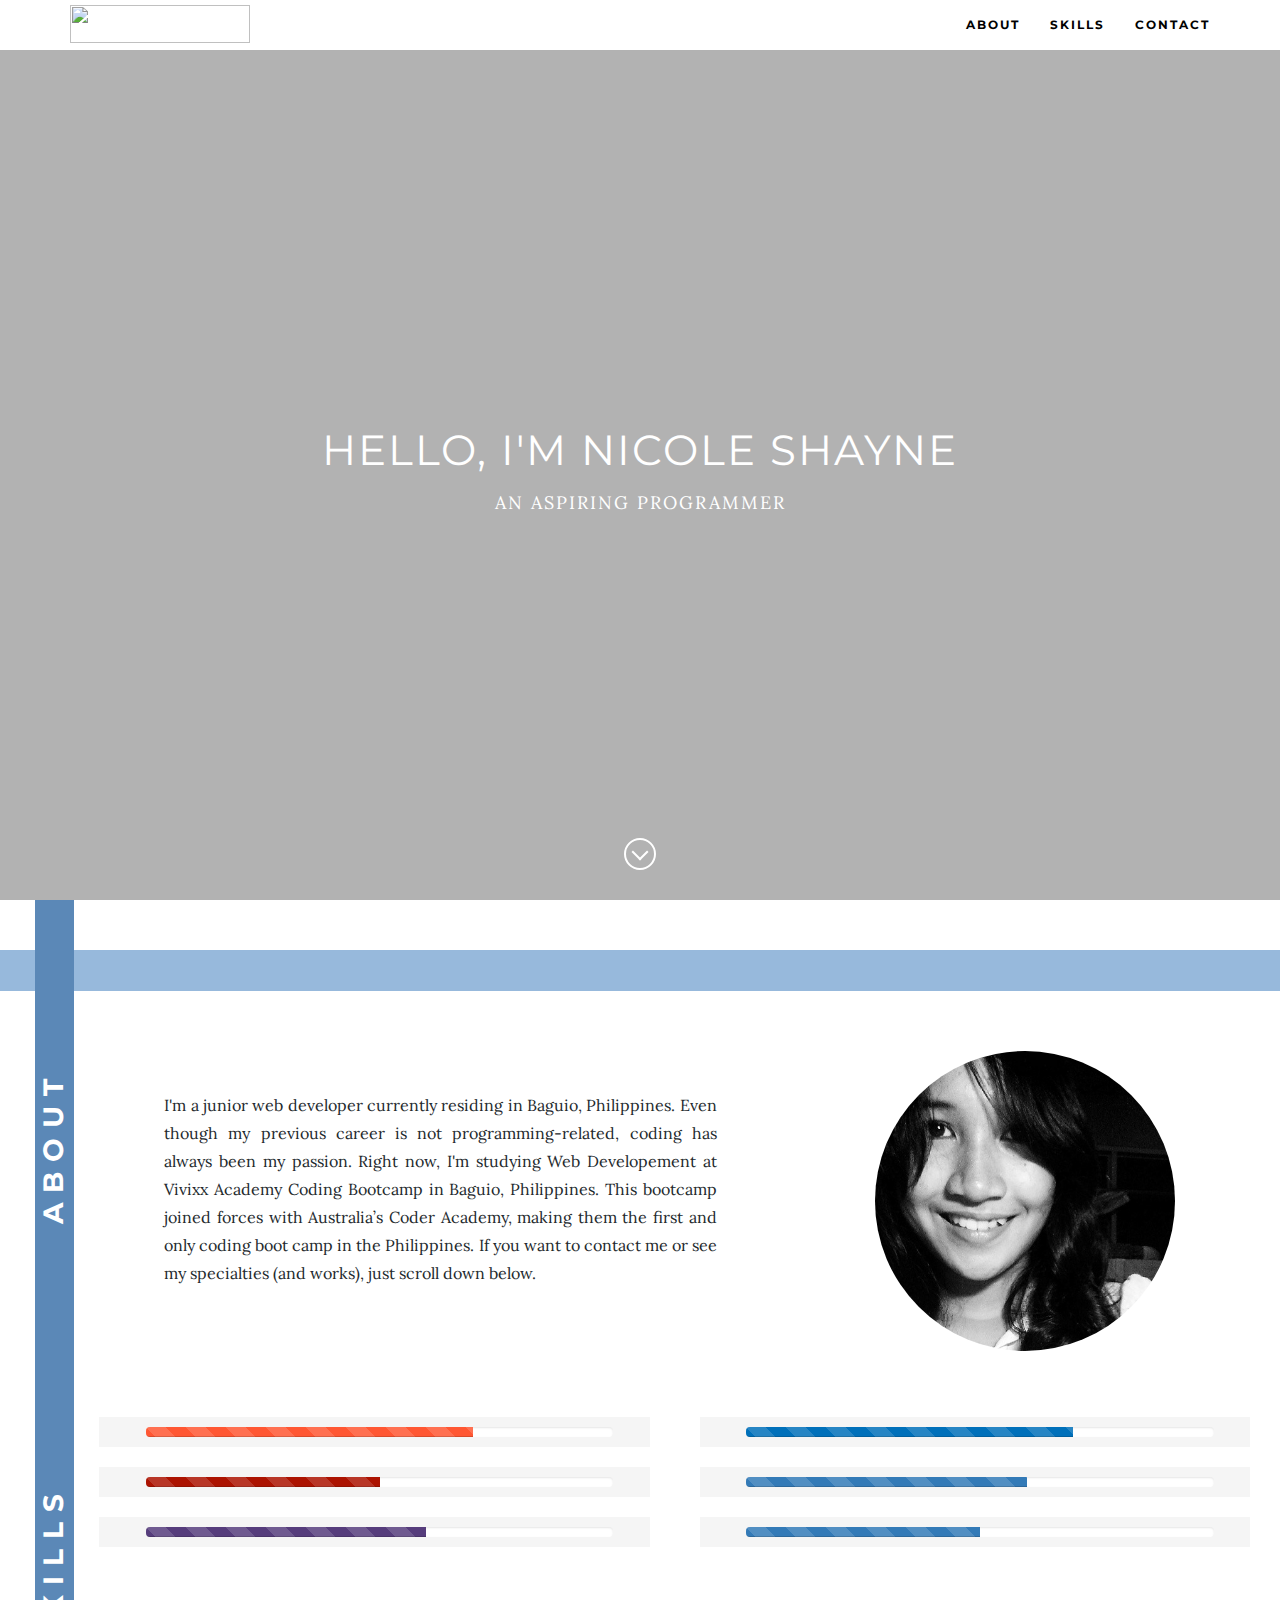
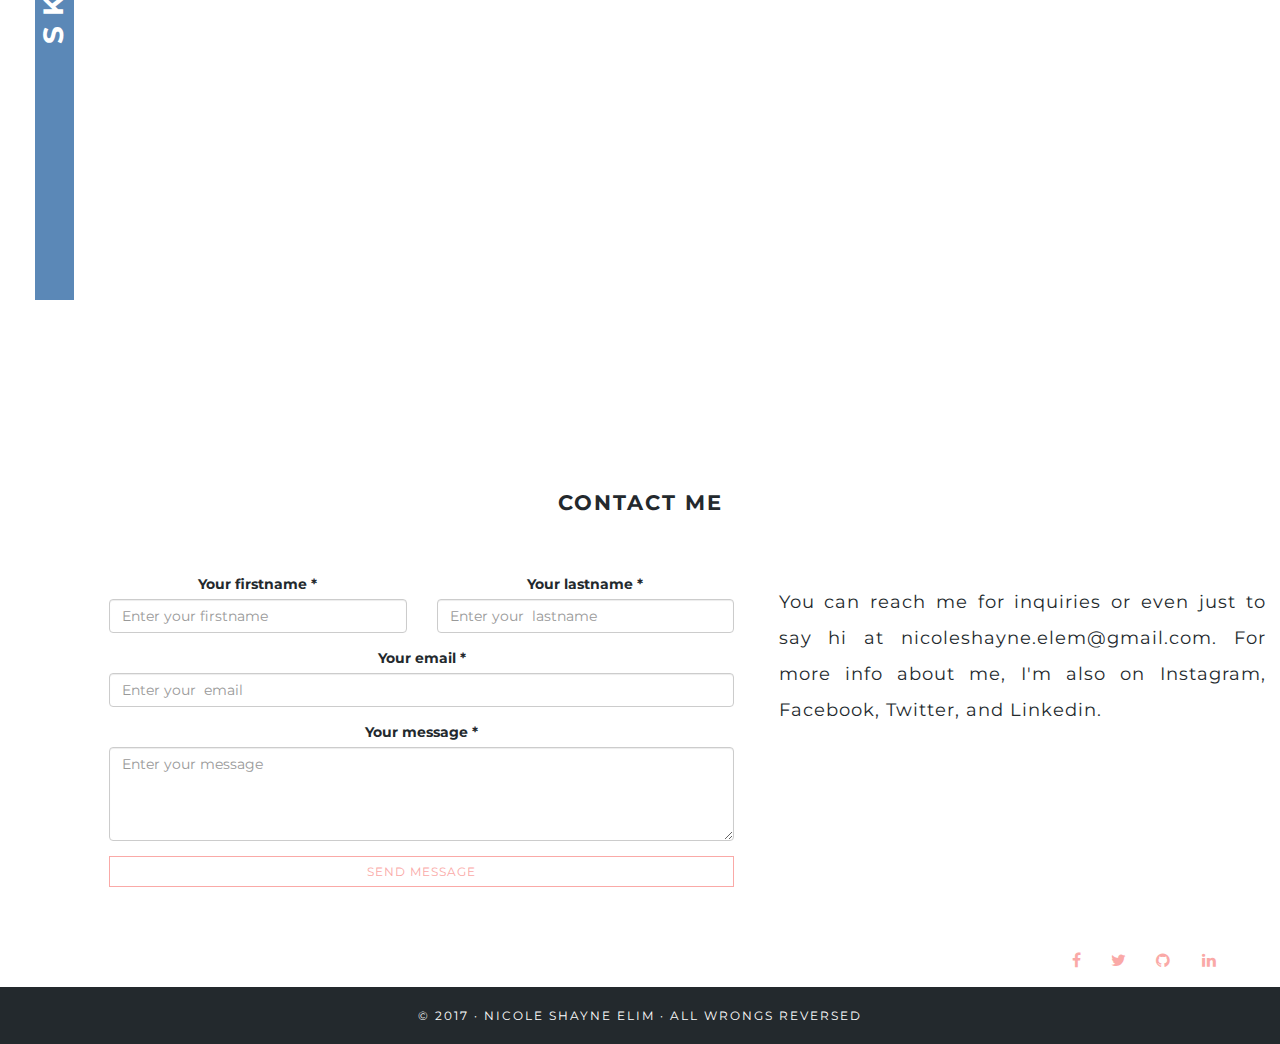
==== commit cb030812: "Added comments, improved CSS" ====
--- a/index.html
+++ b/index.html
@@ -6,134 +6,147 @@
     <meta name="viewport" content="width=device-width, initial-scale=1">
     <title>Nicole Shayne</title>
     <link rel="stylesheet" href="https://maxcdn.bootstrapcdn.com/bootstrap/3.3.7/css/bootstrap.min.css">
-    <script src="https://ajax.googleapis.com/ajax/libs/jquery/3.2.1/jquery.min.js"></script>
-    <link href="https://cdnjs.cloudflare.com/ajax/libs/font-awesome/4.6.3/css/font-awesome.css" rel="stylesheet" type="text/css">
-    <link href="https://fonts.googleapis.com/css?family=Montserrat:400,700" rel="stylesheet" type="text/css">
-    <link href='https://fonts.googleapis.com/css?family=Droid+Serif:400,700,400italic,700italic' rel='stylesheet' type='text/css'>
-    <link href='https://fonts.googleapis.com/css?family=Lora' rel='stylesheet' type='text/css'>
-    <link href='https://fonts.googleapis.com/css?family=Poppins' rel='stylesheet' type='text/css'>
+    <link rel="stylesheet" type="text/css" href="slick/slick.css"/>
+    <link rel="stylesheet" type="text/css" href="slick/slick-theme.css"/>
     <!-- Theme CSS-->
     <link href="style.css" rel="stylesheet">
     <link rel="stylesheet" href="https://cdn.rawgit.com/konpa/devicon/df6431e323547add1b4cf45992913f15286456d3/devicon.min.css">
   </head>
-	<body>
-		<nav class="navbar navbar-default navbar-fixed-top">
-			<div class="container">
-				<!-- Brand and toggle get grouped for better mobile display -->
-					<div id="navbarCollapse" class="collapse navbar-collapse">
-						<!--<div id="logo" class="logo"><a href="#overlay"></a></div>-->
-						<ul class="nav navbar-nav navbar-right">
-							<li><a href="#ok" class="names">About</a></li>
-							<li><a href="#skills" class="names">Skills</a></li>
-							<li><a href="#contact3" class="names">Contact</a></li>
-						</ul>
-						<div class="nav navbar-nav navbar-left">
-							<li><a href="#overlay"><img src="https://ncleshyne.github.io/images/l.png" style="width:180px;height:38px;"></a></li>
-						</div>
-				</div>
-			</div>
-		</nav>
-
-		<div class="overlay" id="overlay"></div>
-			<div class="bg">
-				<div class="intro">
-				<h1>HELLO, I'M NICOLE SHAYNE</h1>
-				<h2>THE NEXT MARK ZUCKERBERG</h2>
-				</div>
-		</div>
-		<a href="#ok" class="scroll-down" address="true"></a>
-
-
-		<div class="container-fluid">
-			<!--<div class="row">
-				<div class="col-md-12"></div>
-					<div class="row">
-						<div class="col-md-6"></div>
-						<div class="col-md-6"><h4 class="skills"></h4></div>
-					</div>
-			</div>-->
-			<section class="ok" id="ok">
-
-				<div class="row">
-					<div class="col-md-1 first"><div class="one"><h3 class="unver">ABOUT</h3><h4 class="unverr">SKILLS</h4></div></div>
-					<div class="col-md-10 left">
-						<!--<section class="left">-->
-						<div class="row">
-							<div class="col-md-6">
-								<div class="vert">ABOUT ME</div>
-								<div class="image" id="about-left">
-								</div>
-								<p>
-								I'm a junior web developer currently residing in Baguio, Philippines. My first career choice was to be a coder but due to some circumstances I ended up as a Clinical Laboratory Scientist (also known as 'Medical Technologist'). Few years later, I was given a chance to pursue my passion. Right now, I'm studying Web Developement at Vivixx Academy Coding Bootcamp in Baguio, Philippines. This bootcamp joined forces with Australia’s Coder Academy, making them the first and only coding boot camp in the Philippines. If you want to contact me or see my works, just scroll down below.
-								</p>
-							</div>
-							<div class="col-md-4 dont">
-								<div class="me-image" id="about-left">
-								</div>
-							</div>
-							<!--</div>
-								<div class="vert">ABOUT ME</div>
-								<div class="me-image" id="about-left">
-								</div>
-								<p>
-								I'm a junior web developer currently residing in Baguio, Philippines. My first career choice was to be a coder but due to some circumstances I ended up as a Clinical Laboratory Scientist (also known as 'Medical Technologist'). Few years later, I was given a chance to pursue my passion. Right now, I'm studying Web Developement at Vivixx Academy Coding Bootcamp in Baguio, Philippines. This bootcamp joined forces with Australia’s Coder Academy, making them the first and only coding boot camp in the Philippines. If you want to contact me or see my works, just scroll down below.
-								</p>-->
-						</div>
-					<div class="skills-section-flex" id="skills">
-						<div class="portfolio-card skills-card">
-							<i class="devicon-html5-plain-wordmark colored icon"></i>
-							<div class="progress skills-rating-empty">
-								<div class="progress-bar progress-bar-danger progress-bar-striped" role="progressbar" aria-valuenow="70" aria-valuemin="0" aria-valuemax="100" style="width:70%">
-								<!--<div class="skills-rating-filled" style="width: 70%">-->
-								</div>
-							</div>
-						</div>
-						<div class="portfolio-card skills-card">
-							<i class="devicon-ruby-plain-wordmark colored icon"></i>
-							<div class="progress skills-rating-empty">
-								<div class="progress-bar progress-bar-ruby progress-bar-striped" role="progressbar" aria-valuenow="50" aria-valuemin="0" aria-valuemax="100" style="width:50%">
-								</div>
-							</div>
-						</div>
-						<div class="portfolio-card skills-card">
-							<i class="devicon-bootstrap-plain-wordmark colored icon"></i>
-							<div class="progress skills-rating-empty">
-								<div class="progress-bar progress-bar-boot progress-bar-striped" role="progressbar" aria-valuenow="60" aria-valuemin="0" aria-valuemax="100" style="width:60%">
-								</div>
-							</div>
-						</div>
-						<div class="portfolio-card skills-card">
-							<i class="devicon-css3-plain-wordmark colored icon"></i>
-							<div class="progress skills-rating-empty">
-								<div class="progress-bar progress-bar-css progress-bar-striped" role="progressbar" aria-valuenow="50" aria-valuemin="0" aria-valuemax="100" style="width:70%">
-								</div>
-							</div>
-						</div>
-						<!--<i class="devicon-html5-plain-wordmark colored icon"></i>
-						<i class="devicon-ruby-plain-wordmark colored icon"></i>
-						<i class="devicon-bootstrap-plain-wordmark colored icon"></i>
-						<i class="devicon-css3-plain-wordmark colored icon"></i>-->
-
-						<!--<p>
-						HTML5, CSS3, JavaScript, jQuery, Git, Java, Ruby
-						</p>
-						<h5>Interactive Design</h5>
-						<p>
-						Photoshop, Illustrator
-						</p>-->
-					</div>
-				</div>
+<body>
+<!--navbar-->
+<nav class="navbar navbar-default navbar-fixed-top">
+  <div class="container">
+  <!-- Brand and toggle get grouped for better mobile display -->
+  <div id="navbarCollapse" class="collapse navbar-collapse">
+    <!--<div id="logo" class="logo"><a href="#overlay"></a></div>-->
+      <ul class="nav navbar-nav navbar-right">
+          <li><a href="#ok" class="names">About</a></li>
+          <li><a href="#skills" class="names">Skills</a></li>
+          <!--<li><a href="#portfol" class="names">Portfolio</a></li>-->
+          <li><a href="#contact3" class="names">Contact</a></li>
+      </ul>
+      <div class="nav navbar-nav navbar-left">
+          <li><a href="#overlay"><img src="https://ncleshyne.github.io/images/l.png" style="width:180px;height:38px;"></a></li>
+      </div>
+    </div>
+  </div>
+</nav>
+<!--navbar-->
+
+<!--introduction-->
+<div class="overlay" id="overlay"></div>
+  <div class="bg">
+    <div class="intro">
+      <h1>HELLO, I'M NICOLE SHAYNE</h1>
+      <h2>AN ASPIRING PROGRAMMER</h2>
+    </div>
+</div>
+<a href="#ok" class="scroll-down" address="true"></a>
+<!--introduction-->
+
+<!---profile content-->
+<div class="container-fluid">
+  <section class="ok" id="ok">
+
+    <!--blue lined row-->
+    <div class="row">
+      <div class="col-md-12 firstrow"></div>
+    </div>
+    <!--blue lined row-->
+
+
+		<div class="row">
+			<div class="col-md-1 first">
+        <div class="one">
+          <h3 class="unver">ABOUT</h3>
+          <h4 class="unverr">SKILLS</h4>
+        </div>
+      </div>
+
+      <!--Content-->
+			<div class="col-md-11 left">
+
+        <!--About Me-->
+        <div class="row">
+          <div class="col-md-6">
+            <div class="vert">ABOUT ME</div>
+            <div class="image" id="about-left">
+            </div>
+            <p>
+            I'm a junior web developer currently residing in Baguio, Philippines. Even though my previous career is not programming-related, coding has always been my passion. Right now, I'm studying Web Developement at Vivixx Academy Coding Bootcamp in Baguio, Philippines. This bootcamp joined forces with Australia’s Coder Academy, making them the first and only coding boot camp in the Philippines. If you want to contact me or see my specialties (and works), just scroll down below.
+            </p>
+          </div>
+          <div class="col-md-4 dont">
+            <div class="me-image" id="about-left">
+            </div>
+          </div>
+        </div>
+        <!--About Me-->
+
+        <!--Skills-->
+        <div class="container-fluid" id="skills">
+          <div class="row">
+            <div class="col-md-6">
+              <div class="skills-section-flex">
+                <div class="portfolio-card skills-card">
+                  <i class="devicon-html5-plain-wordmark colored icon"></i>
+                  <div class="progress skills-rating-empty">
+                    <div class="progress-bar progress-bar-danger progress-bar-striped" role="progressbar" aria-valuenow="70" aria-valuemin="0" aria-valuemax="100" style="width:70%">
+                    </div>
+                  </div>
+                </div>
+                <div class="portfolio-card skills-card">
+                  <i class="devicon-ruby-plain-wordmark colored icon"></i>
+                  <div class="progress skills-rating-empty">
+                    <div class="progress-bar progress-bar-ruby progress-bar-striped" role="progressbar" aria-valuenow="50" aria-valuemin="0" aria-valuemax="100" style="width:50%">
+                    </div>
+                  </div>
+                </div>
+                <div class="portfolio-card skills-card">
+                  <i class="devicon-bootstrap-plain-wordmark colored icon"></i>
+                  <div class="progress skills-rating-empty">
+                    <div class="progress-bar progress-bar-boot progress-bar-striped" role="progressbar" aria-valuenow="60" aria-valuemin="0" aria-valuemax="100" style="width:60%">
+                    </div>
+                  </div>
+                </div>
+                </div>
+            </div>
+            <div class="col-md-6 dawn">
+              <div class="skills-section-flex" id="skills">
+                <div class="portfolio-card skills-card">
+                  <i class="devicon-css3-plain-wordmark colored icon"></i>
+                  <div class="progress skills-rating-empty">
+                    <div class="progress-bar progress-bar-css progress-bar-striped" role="progressbar" aria-valuenow="50" aria-valuemin="0" aria-valuemax="100" style="width:70%">
+                    </div>
+                  </div>
+                </div>
+                <div class="portfolio-card skills-card">
+                  <i class="devicon-rails-plain-wordmark colored icon"></i>
+                  <div class="progress skills-rating-empty">
+                    <div class="progress-bar progress-bar-rails progress-bar-striped" role="progressbar" aria-valuenow="50" aria-valuemin="0" aria-valuemax="100" style="width:60%">
+                    </div>
+                  </div>
+                </div>
+                <div class="portfolio-card skills-card">
+                  <i class="devicon-nodejs-plain colored icon"></i>
+                  <div class="progress skills-rating-empty">
+                    <div class="progress-bar progress-bar-js progress-bar-striped" role="progressbar" aria-valuenow="50" aria-valuemin="0" aria-valuemax="100" style="width:50%">
+                    </div>
+                  </div>
+                </div>
+                <div id="portfol">
+                </div>
+              </div>
+            </div>
+          </div>
+        </div>
+        <!--Skills-->
+
+			</div>
+      <!--Content-->
 			</div>
 			</section>
 		</div>
-		<div class="container-fluid">
-			<div class="row">
-				<div class="col-md-6 ichi"></div>
-				<div class="col-md-6 ni"></div>
-			</div>
-		</div>
-
-
 
 		<section class="contact" id="contact">
 		<h7 id="contact3"></h7>
--- a/style.css
+++ b/style.css
@@ -402,10 +402,18 @@
   float: right;*/
   height: 1000px;
   /*position: relative;*/
-  background-color: #23292D;
+  background-color: #5B88B7;
 	margin-left: 50px;
-	width: 5%;
-
+	width: 3%;
+	margin-top: -91px;
+}
+.firstrow {
+	  /*width: 50%;
+	  float: right;*/
+	  /*position: relative;*/
+	  background-color: #97B9DC;
+		height: 41px;
+		margin-top: 50px;
 }
 .right p {
 
@@ -749,7 +757,7 @@
   width: 100%;
   padding: 20px 0px;
 }
-/* 
+/*
 	I LEFT THIS ORIGINAL CODE IN JUST IN CASE YOU WANTED TO REVERT
 	.two{
     color: rgb(35, 41, 45);
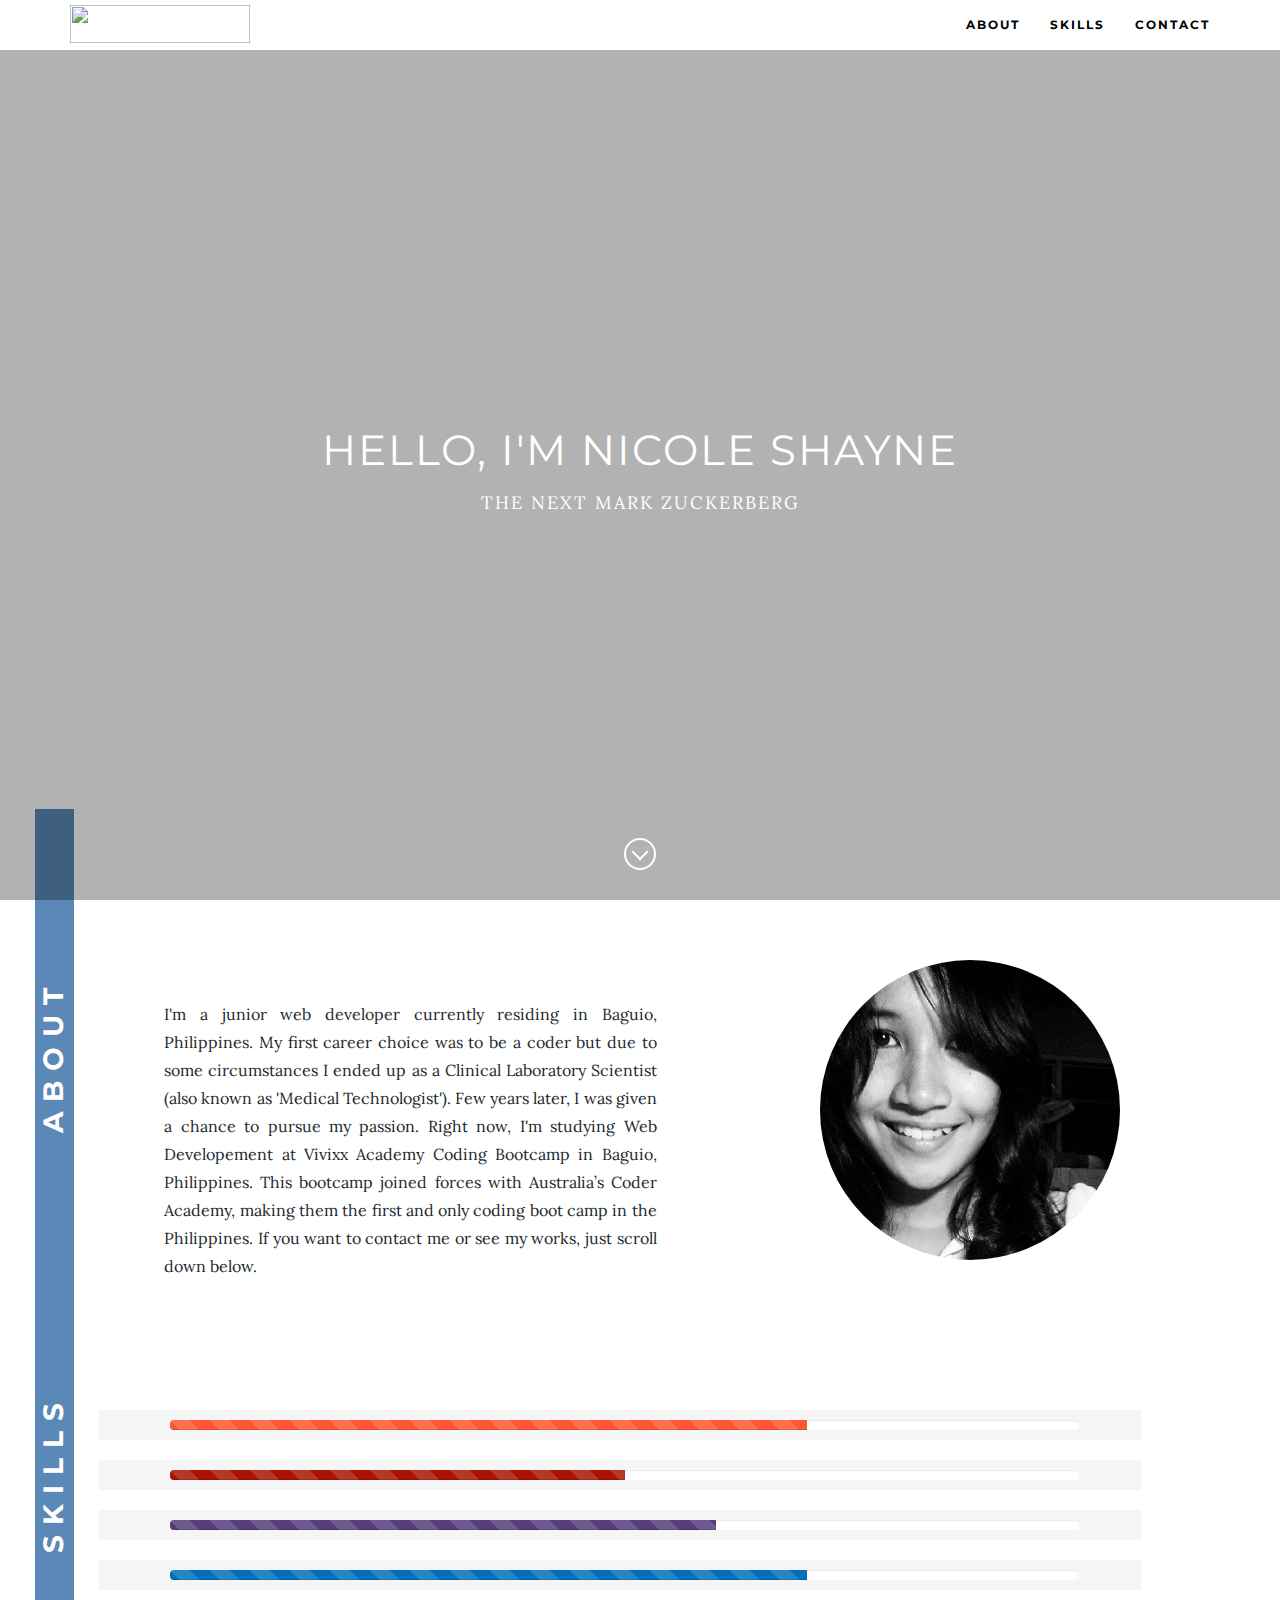
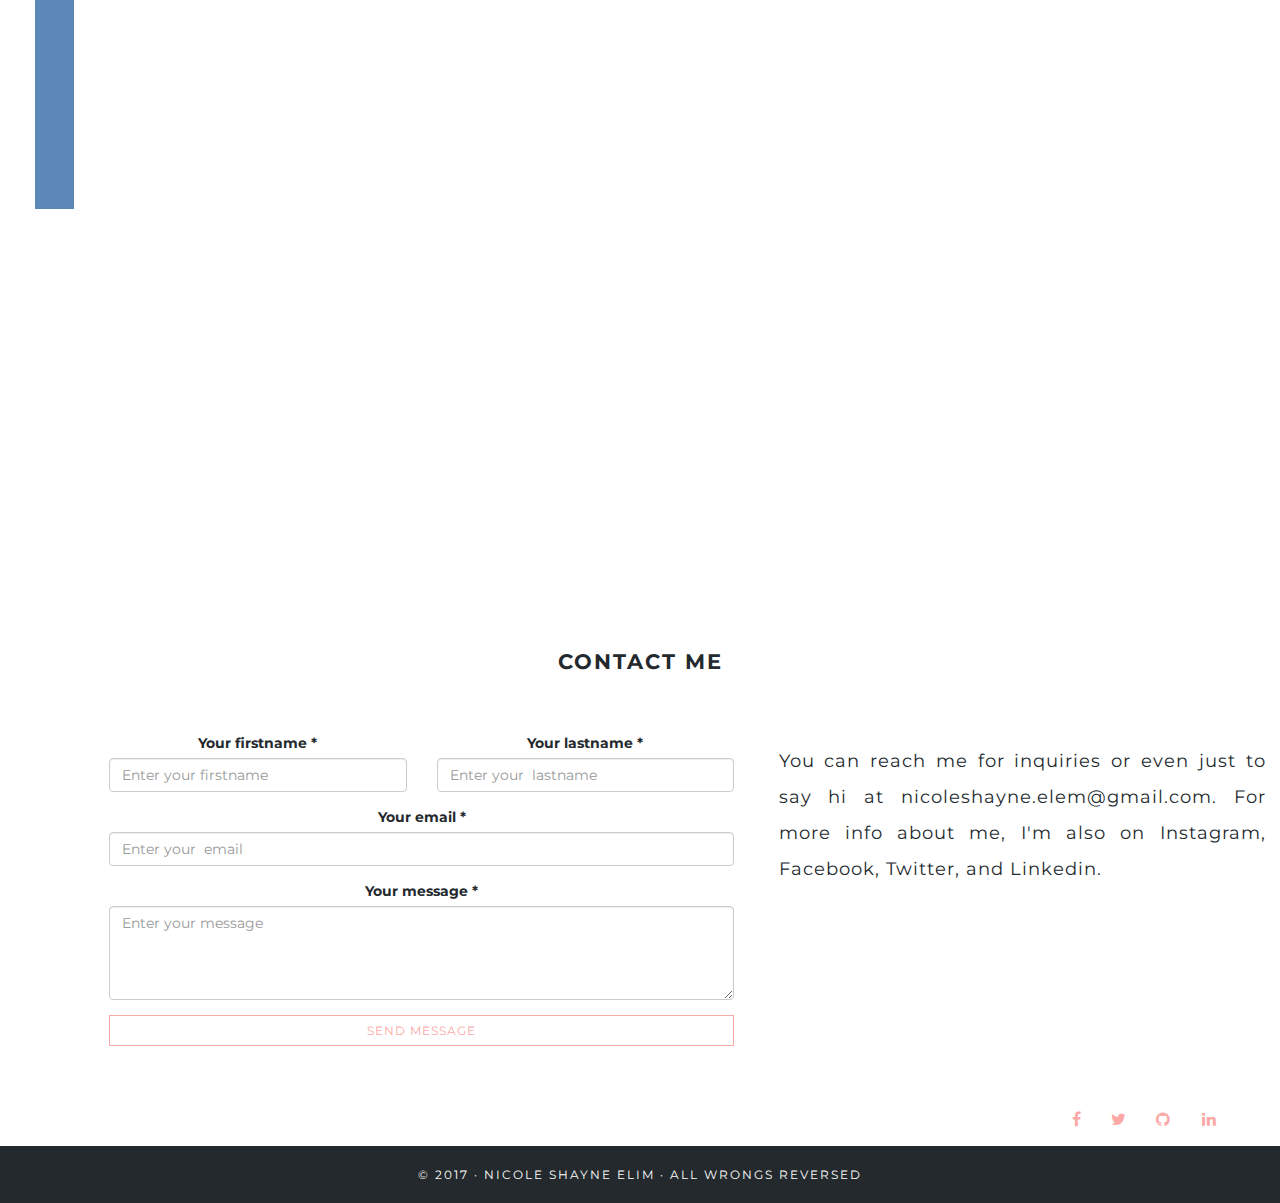
==== commit 959b8b6e: "Merge pull request #5 from genesabejon/patch-1" ====
--- a/index.html
+++ b/index.html
@@ -6,147 +6,134 @@
     <meta name="viewport" content="width=device-width, initial-scale=1">
     <title>Nicole Shayne</title>
     <link rel="stylesheet" href="https://maxcdn.bootstrapcdn.com/bootstrap/3.3.7/css/bootstrap.min.css">
-    <link rel="stylesheet" type="text/css" href="slick/slick.css"/>
-    <link rel="stylesheet" type="text/css" href="slick/slick-theme.css"/>
+    <script src="https://ajax.googleapis.com/ajax/libs/jquery/3.2.1/jquery.min.js"></script>
+    <link href="https://cdnjs.cloudflare.com/ajax/libs/font-awesome/4.6.3/css/font-awesome.css" rel="stylesheet" type="text/css">
+    <link href="https://fonts.googleapis.com/css?family=Montserrat:400,700" rel="stylesheet" type="text/css">
+    <link href='https://fonts.googleapis.com/css?family=Droid+Serif:400,700,400italic,700italic' rel='stylesheet' type='text/css'>
+    <link href='https://fonts.googleapis.com/css?family=Lora' rel='stylesheet' type='text/css'>
+    <link href='https://fonts.googleapis.com/css?family=Poppins' rel='stylesheet' type='text/css'>
     <!-- Theme CSS-->
     <link href="style.css" rel="stylesheet">
     <link rel="stylesheet" href="https://cdn.rawgit.com/konpa/devicon/df6431e323547add1b4cf45992913f15286456d3/devicon.min.css">
   </head>
-<body>
-<!--navbar-->
-<nav class="navbar navbar-default navbar-fixed-top">
-  <div class="container">
-  <!-- Brand and toggle get grouped for better mobile display -->
-  <div id="navbarCollapse" class="collapse navbar-collapse">
-    <!--<div id="logo" class="logo"><a href="#overlay"></a></div>-->
-      <ul class="nav navbar-nav navbar-right">
-          <li><a href="#ok" class="names">About</a></li>
-          <li><a href="#skills" class="names">Skills</a></li>
-          <!--<li><a href="#portfol" class="names">Portfolio</a></li>-->
-          <li><a href="#contact3" class="names">Contact</a></li>
-      </ul>
-      <div class="nav navbar-nav navbar-left">
-          <li><a href="#overlay"><img src="https://ncleshyne.github.io/images/l.png" style="width:180px;height:38px;"></a></li>
-      </div>
-    </div>
-  </div>
-</nav>
-<!--navbar-->
-
-<!--introduction-->
-<div class="overlay" id="overlay"></div>
-  <div class="bg">
-    <div class="intro">
-      <h1>HELLO, I'M NICOLE SHAYNE</h1>
-      <h2>AN ASPIRING PROGRAMMER</h2>
-    </div>
-</div>
-<a href="#ok" class="scroll-down" address="true"></a>
-<!--introduction-->
-
-<!---profile content-->
-<div class="container-fluid">
-  <section class="ok" id="ok">
-
-    <!--blue lined row-->
-    <div class="row">
-      <div class="col-md-12 firstrow"></div>
-    </div>
-    <!--blue lined row-->
-
-
-		<div class="row">
-			<div class="col-md-1 first">
-        <div class="one">
-          <h3 class="unver">ABOUT</h3>
-          <h4 class="unverr">SKILLS</h4>
-        </div>
-      </div>
-
-      <!--Content-->
-			<div class="col-md-11 left">
-
-        <!--About Me-->
-        <div class="row">
-          <div class="col-md-6">
-            <div class="vert">ABOUT ME</div>
-            <div class="image" id="about-left">
-            </div>
-            <p>
-            I'm a junior web developer currently residing in Baguio, Philippines. Even though my previous career is not programming-related, coding has always been my passion. Right now, I'm studying Web Developement at Vivixx Academy Coding Bootcamp in Baguio, Philippines. This bootcamp joined forces with Australia’s Coder Academy, making them the first and only coding boot camp in the Philippines. If you want to contact me or see my specialties (and works), just scroll down below.
-            </p>
-          </div>
-          <div class="col-md-4 dont">
-            <div class="me-image" id="about-left">
-            </div>
-          </div>
-        </div>
-        <!--About Me-->
-
-        <!--Skills-->
-        <div class="container-fluid" id="skills">
-          <div class="row">
-            <div class="col-md-6">
-              <div class="skills-section-flex">
-                <div class="portfolio-card skills-card">
-                  <i class="devicon-html5-plain-wordmark colored icon"></i>
-                  <div class="progress skills-rating-empty">
-                    <div class="progress-bar progress-bar-danger progress-bar-striped" role="progressbar" aria-valuenow="70" aria-valuemin="0" aria-valuemax="100" style="width:70%">
-                    </div>
-                  </div>
-                </div>
-                <div class="portfolio-card skills-card">
-                  <i class="devicon-ruby-plain-wordmark colored icon"></i>
-                  <div class="progress skills-rating-empty">
-                    <div class="progress-bar progress-bar-ruby progress-bar-striped" role="progressbar" aria-valuenow="50" aria-valuemin="0" aria-valuemax="100" style="width:50%">
-                    </div>
-                  </div>
-                </div>
-                <div class="portfolio-card skills-card">
-                  <i class="devicon-bootstrap-plain-wordmark colored icon"></i>
-                  <div class="progress skills-rating-empty">
-                    <div class="progress-bar progress-bar-boot progress-bar-striped" role="progressbar" aria-valuenow="60" aria-valuemin="0" aria-valuemax="100" style="width:60%">
-                    </div>
-                  </div>
-                </div>
-                </div>
-            </div>
-            <div class="col-md-6 dawn">
-              <div class="skills-section-flex" id="skills">
-                <div class="portfolio-card skills-card">
-                  <i class="devicon-css3-plain-wordmark colored icon"></i>
-                  <div class="progress skills-rating-empty">
-                    <div class="progress-bar progress-bar-css progress-bar-striped" role="progressbar" aria-valuenow="50" aria-valuemin="0" aria-valuemax="100" style="width:70%">
-                    </div>
-                  </div>
-                </div>
-                <div class="portfolio-card skills-card">
-                  <i class="devicon-rails-plain-wordmark colored icon"></i>
-                  <div class="progress skills-rating-empty">
-                    <div class="progress-bar progress-bar-rails progress-bar-striped" role="progressbar" aria-valuenow="50" aria-valuemin="0" aria-valuemax="100" style="width:60%">
-                    </div>
-                  </div>
-                </div>
-                <div class="portfolio-card skills-card">
-                  <i class="devicon-nodejs-plain colored icon"></i>
-                  <div class="progress skills-rating-empty">
-                    <div class="progress-bar progress-bar-js progress-bar-striped" role="progressbar" aria-valuenow="50" aria-valuemin="0" aria-valuemax="100" style="width:50%">
-                    </div>
-                  </div>
-                </div>
-                <div id="portfol">
-                </div>
-              </div>
-            </div>
-          </div>
-        </div>
-        <!--Skills-->
-
-			</div>
-      <!--Content-->
+	<body>
+		<nav class="navbar navbar-default navbar-fixed-top">
+			<div class="container">
+				<!-- Brand and toggle get grouped for better mobile display -->
+					<div id="navbarCollapse" class="collapse navbar-collapse">
+						<!--<div id="logo" class="logo"><a href="#overlay"></a></div>-->
+						<ul class="nav navbar-nav navbar-right">
+							<li><a href="#ok" class="names">About</a></li>
+							<li><a href="#skills" class="names">Skills</a></li>
+							<li><a href="#contact3" class="names">Contact</a></li>
+						</ul>
+						<div class="nav navbar-nav navbar-left">
+							<li><a href="#overlay"><img src="https://ncleshyne.github.io/images/l.png" style="width:180px;height:38px;"></a></li>
+						</div>
+				</div>
+			</div>
+		</nav>
+
+		<div class="overlay" id="overlay"></div>
+			<div class="bg">
+				<div class="intro">
+				<h1>HELLO, I'M NICOLE SHAYNE</h1>
+				<h2>THE NEXT MARK ZUCKERBERG</h2>
+				</div>
+		</div>
+		<a href="#ok" class="scroll-down" address="true"></a>
+
+
+		<div class="container-fluid">
+			<!--<div class="row">
+				<div class="col-md-12"></div>
+					<div class="row">
+						<div class="col-md-6"></div>
+						<div class="col-md-6"><h4 class="skills"></h4></div>
+					</div>
+			</div>-->
+			<section class="ok" id="ok">
+
+				<div class="row">
+					<div class="col-md-1 first"><div class="one"><h3 class="unver">ABOUT</h3><h4 class="unverr">SKILLS</h4></div></div>
+					<div class="col-md-10 left">
+						<!--<section class="left">-->
+						<div class="row">
+							<div class="col-md-6">
+								<div class="vert">ABOUT ME</div>
+								<div class="image" id="about-left">
+								</div>
+								<p>
+								I'm a junior web developer currently residing in Baguio, Philippines. My first career choice was to be a coder but due to some circumstances I ended up as a Clinical Laboratory Scientist (also known as 'Medical Technologist'). Few years later, I was given a chance to pursue my passion. Right now, I'm studying Web Developement at Vivixx Academy Coding Bootcamp in Baguio, Philippines. This bootcamp joined forces with Australia’s Coder Academy, making them the first and only coding boot camp in the Philippines. If you want to contact me or see my works, just scroll down below.
+								</p>
+							</div>
+							<div class="col-md-4 dont">
+								<div class="me-image" id="about-left">
+								</div>
+							</div>
+							<!--</div>
+								<div class="vert">ABOUT ME</div>
+								<div class="me-image" id="about-left">
+								</div>
+								<p>
+								I'm a junior web developer currently residing in Baguio, Philippines. My first career choice was to be a coder but due to some circumstances I ended up as a Clinical Laboratory Scientist (also known as 'Medical Technologist'). Few years later, I was given a chance to pursue my passion. Right now, I'm studying Web Developement at Vivixx Academy Coding Bootcamp in Baguio, Philippines. This bootcamp joined forces with Australia’s Coder Academy, making them the first and only coding boot camp in the Philippines. If you want to contact me or see my works, just scroll down below.
+								</p>-->
+						</div>
+					<div class="skills-section-flex" id="skills">
+						<div class="portfolio-card skills-card">
+							<i class="devicon-html5-plain-wordmark colored icon"></i>
+							<div class="progress skills-rating-empty">
+								<div class="progress-bar progress-bar-danger progress-bar-striped" role="progressbar" aria-valuenow="70" aria-valuemin="0" aria-valuemax="100" style="width:70%">
+								<!--<div class="skills-rating-filled" style="width: 70%">-->
+								</div>
+							</div>
+						</div>
+						<div class="portfolio-card skills-card">
+							<i class="devicon-ruby-plain-wordmark colored icon"></i>
+							<div class="progress skills-rating-empty">
+								<div class="progress-bar progress-bar-ruby progress-bar-striped" role="progressbar" aria-valuenow="50" aria-valuemin="0" aria-valuemax="100" style="width:50%">
+								</div>
+							</div>
+						</div>
+						<div class="portfolio-card skills-card">
+							<i class="devicon-bootstrap-plain-wordmark colored icon"></i>
+							<div class="progress skills-rating-empty">
+								<div class="progress-bar progress-bar-boot progress-bar-striped" role="progressbar" aria-valuenow="60" aria-valuemin="0" aria-valuemax="100" style="width:60%">
+								</div>
+							</div>
+						</div>
+						<div class="portfolio-card skills-card">
+							<i class="devicon-css3-plain-wordmark colored icon"></i>
+							<div class="progress skills-rating-empty">
+								<div class="progress-bar progress-bar-css progress-bar-striped" role="progressbar" aria-valuenow="50" aria-valuemin="0" aria-valuemax="100" style="width:70%">
+								</div>
+							</div>
+						</div>
+						<!--<i class="devicon-html5-plain-wordmark colored icon"></i>
+						<i class="devicon-ruby-plain-wordmark colored icon"></i>
+						<i class="devicon-bootstrap-plain-wordmark colored icon"></i>
+						<i class="devicon-css3-plain-wordmark colored icon"></i>-->
+
+						<!--<p>
+						HTML5, CSS3, JavaScript, jQuery, Git, Java, Ruby
+						</p>
+						<h5>Interactive Design</h5>
+						<p>
+						Photoshop, Illustrator
+						</p>-->
+					</div>
+				</div>
 			</div>
 			</section>
 		</div>
+		
+		<div class="container-fluid">		
+			<div class="row">		
+				<div class="col-md-6 ichi"></div>		
+				<div class="col-md-6 ni"></div>		
+			</div>		
+ 		</div>
+
 
 		<section class="contact" id="contact">
 		<h7 id="contact3"></h7>
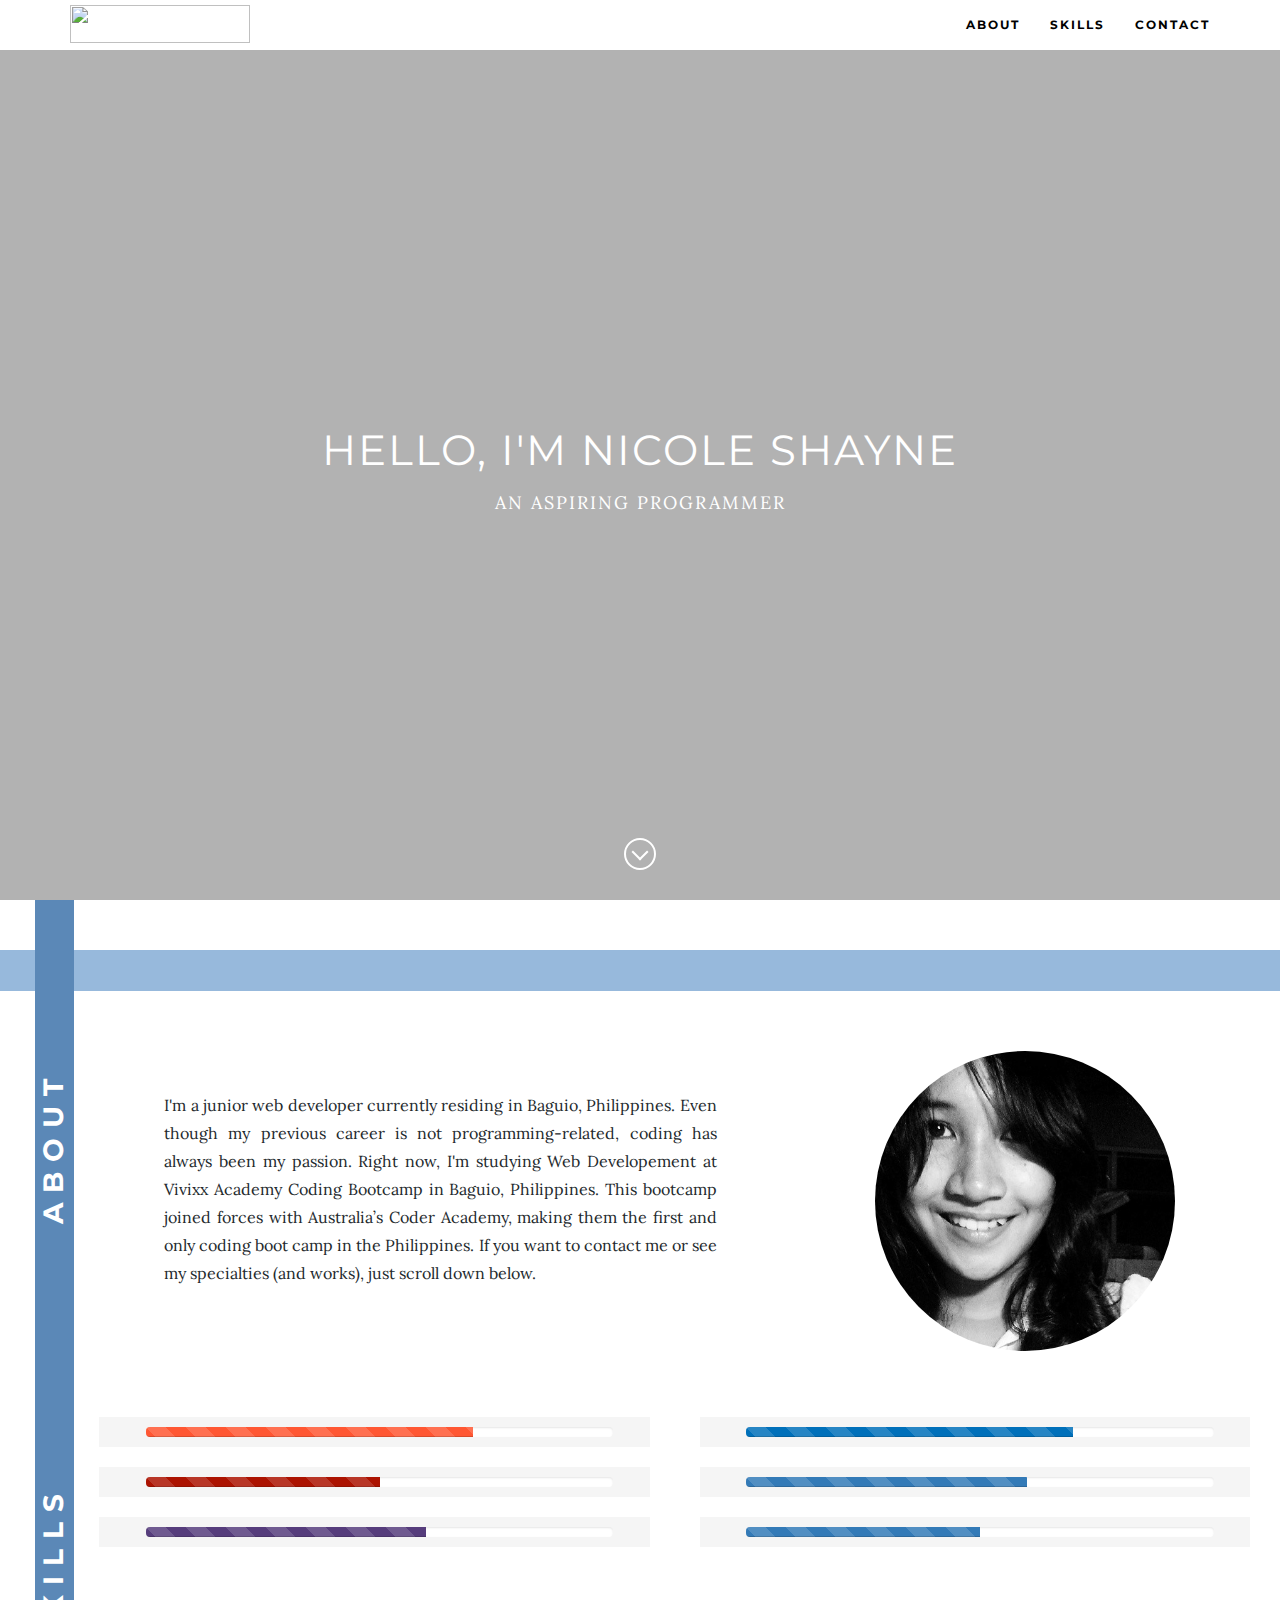
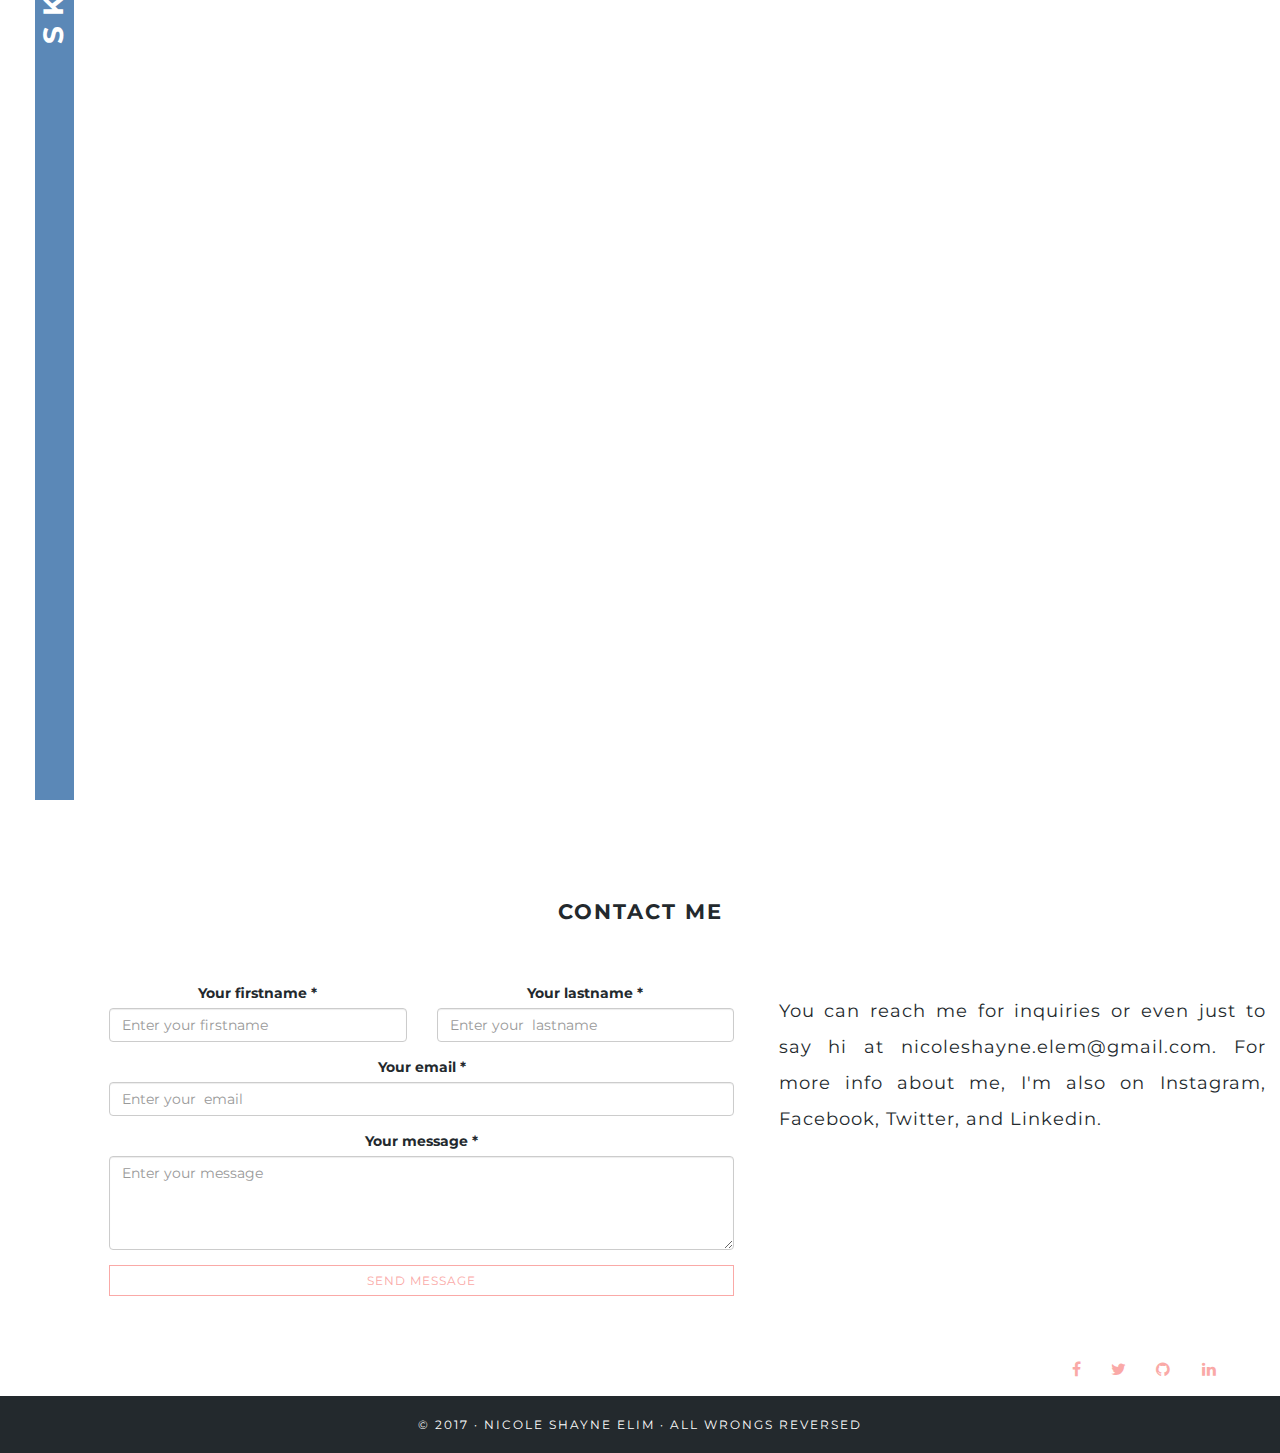
==== commit c86e4442: "Merge pull request #7 from genesabejon/patch-3" ====
--- a/index.html
+++ b/index.html
@@ -6,134 +6,147 @@
     <meta name="viewport" content="width=device-width, initial-scale=1">
     <title>Nicole Shayne</title>
     <link rel="stylesheet" href="https://maxcdn.bootstrapcdn.com/bootstrap/3.3.7/css/bootstrap.min.css">
-    <script src="https://ajax.googleapis.com/ajax/libs/jquery/3.2.1/jquery.min.js"></script>
-    <link href="https://cdnjs.cloudflare.com/ajax/libs/font-awesome/4.6.3/css/font-awesome.css" rel="stylesheet" type="text/css">
-    <link href="https://fonts.googleapis.com/css?family=Montserrat:400,700" rel="stylesheet" type="text/css">
-    <link href='https://fonts.googleapis.com/css?family=Droid+Serif:400,700,400italic,700italic' rel='stylesheet' type='text/css'>
-    <link href='https://fonts.googleapis.com/css?family=Lora' rel='stylesheet' type='text/css'>
-    <link href='https://fonts.googleapis.com/css?family=Poppins' rel='stylesheet' type='text/css'>
+    <link rel="stylesheet" type="text/css" href="slick/slick.css"/>
+    <link rel="stylesheet" type="text/css" href="slick/slick-theme.css"/>
     <!-- Theme CSS-->
     <link href="style.css" rel="stylesheet">
     <link rel="stylesheet" href="https://cdn.rawgit.com/konpa/devicon/df6431e323547add1b4cf45992913f15286456d3/devicon.min.css">
   </head>
-	<body>
-		<nav class="navbar navbar-default navbar-fixed-top">
-			<div class="container">
-				<!-- Brand and toggle get grouped for better mobile display -->
-					<div id="navbarCollapse" class="collapse navbar-collapse">
-						<!--<div id="logo" class="logo"><a href="#overlay"></a></div>-->
-						<ul class="nav navbar-nav navbar-right">
-							<li><a href="#ok" class="names">About</a></li>
-							<li><a href="#skills" class="names">Skills</a></li>
-							<li><a href="#contact3" class="names">Contact</a></li>
-						</ul>
-						<div class="nav navbar-nav navbar-left">
-							<li><a href="#overlay"><img src="https://ncleshyne.github.io/images/l.png" style="width:180px;height:38px;"></a></li>
-						</div>
-				</div>
-			</div>
-		</nav>
-
-		<div class="overlay" id="overlay"></div>
-			<div class="bg">
-				<div class="intro">
-				<h1>HELLO, I'M NICOLE SHAYNE</h1>
-				<h2>THE NEXT MARK ZUCKERBERG</h2>
-				</div>
-		</div>
-		<a href="#ok" class="scroll-down" address="true"></a>
-
-
-		<div class="container-fluid">
-			<!--<div class="row">
-				<div class="col-md-12"></div>
-					<div class="row">
-						<div class="col-md-6"></div>
-						<div class="col-md-6"><h4 class="skills"></h4></div>
-					</div>
-			</div>-->
-			<section class="ok" id="ok">
-
-				<div class="row">
-					<div class="col-md-1 first"><div class="one"><h3 class="unver">ABOUT</h3><h4 class="unverr">SKILLS</h4></div></div>
-					<div class="col-md-10 left">
-						<!--<section class="left">-->
-						<div class="row">
-							<div class="col-md-6">
-								<div class="vert">ABOUT ME</div>
-								<div class="image" id="about-left">
-								</div>
-								<p>
-								I'm a junior web developer currently residing in Baguio, Philippines. My first career choice was to be a coder but due to some circumstances I ended up as a Clinical Laboratory Scientist (also known as 'Medical Technologist'). Few years later, I was given a chance to pursue my passion. Right now, I'm studying Web Developement at Vivixx Academy Coding Bootcamp in Baguio, Philippines. This bootcamp joined forces with Australia’s Coder Academy, making them the first and only coding boot camp in the Philippines. If you want to contact me or see my works, just scroll down below.
-								</p>
-							</div>
-							<div class="col-md-4 dont">
-								<div class="me-image" id="about-left">
-								</div>
-							</div>
-							<!--</div>
-								<div class="vert">ABOUT ME</div>
-								<div class="me-image" id="about-left">
-								</div>
-								<p>
-								I'm a junior web developer currently residing in Baguio, Philippines. My first career choice was to be a coder but due to some circumstances I ended up as a Clinical Laboratory Scientist (also known as 'Medical Technologist'). Few years later, I was given a chance to pursue my passion. Right now, I'm studying Web Developement at Vivixx Academy Coding Bootcamp in Baguio, Philippines. This bootcamp joined forces with Australia’s Coder Academy, making them the first and only coding boot camp in the Philippines. If you want to contact me or see my works, just scroll down below.
-								</p>-->
-						</div>
-					<div class="skills-section-flex" id="skills">
-						<div class="portfolio-card skills-card">
-							<i class="devicon-html5-plain-wordmark colored icon"></i>
-							<div class="progress skills-rating-empty">
-								<div class="progress-bar progress-bar-danger progress-bar-striped" role="progressbar" aria-valuenow="70" aria-valuemin="0" aria-valuemax="100" style="width:70%">
-								<!--<div class="skills-rating-filled" style="width: 70%">-->
-								</div>
-							</div>
-						</div>
-						<div class="portfolio-card skills-card">
-							<i class="devicon-ruby-plain-wordmark colored icon"></i>
-							<div class="progress skills-rating-empty">
-								<div class="progress-bar progress-bar-ruby progress-bar-striped" role="progressbar" aria-valuenow="50" aria-valuemin="0" aria-valuemax="100" style="width:50%">
-								</div>
-							</div>
-						</div>
-						<div class="portfolio-card skills-card">
-							<i class="devicon-bootstrap-plain-wordmark colored icon"></i>
-							<div class="progress skills-rating-empty">
-								<div class="progress-bar progress-bar-boot progress-bar-striped" role="progressbar" aria-valuenow="60" aria-valuemin="0" aria-valuemax="100" style="width:60%">
-								</div>
-							</div>
-						</div>
-						<div class="portfolio-card skills-card">
-							<i class="devicon-css3-plain-wordmark colored icon"></i>
-							<div class="progress skills-rating-empty">
-								<div class="progress-bar progress-bar-css progress-bar-striped" role="progressbar" aria-valuenow="50" aria-valuemin="0" aria-valuemax="100" style="width:70%">
-								</div>
-							</div>
-						</div>
-						<!--<i class="devicon-html5-plain-wordmark colored icon"></i>
-						<i class="devicon-ruby-plain-wordmark colored icon"></i>
-						<i class="devicon-bootstrap-plain-wordmark colored icon"></i>
-						<i class="devicon-css3-plain-wordmark colored icon"></i>-->
-
-						<!--<p>
-						HTML5, CSS3, JavaScript, jQuery, Git, Java, Ruby
-						</p>
-						<h5>Interactive Design</h5>
-						<p>
-						Photoshop, Illustrator
-						</p>-->
-					</div>
-				</div>
+<body>
+<!--navbar-->
+<nav class="navbar navbar-default navbar-fixed-top">
+  <div class="container">
+  <!-- Brand and toggle get grouped for better mobile display -->
+  <div id="navbarCollapse" class="collapse navbar-collapse">
+    <!--<div id="logo" class="logo"><a href="#overlay"></a></div>-->
+      <ul class="nav navbar-nav navbar-right">
+          <li><a href="#ok" class="names">About</a></li>
+          <li><a href="#skills" class="names">Skills</a></li>
+          <!--<li><a href="#portfol" class="names">Portfolio</a></li>-->
+          <li><a href="#contact3" class="names">Contact</a></li>
+      </ul>
+      <div class="nav navbar-nav navbar-left">
+          <li><a href="#overlay"><img src="https://ncleshyne.github.io/images/l.png" style="width:180px;height:38px;"></a></li>
+      </div>
+    </div>
+  </div>
+</nav>
+<!--navbar-->
+
+<!--introduction-->
+<div class="overlay" id="overlay"></div>
+  <div class="bg">
+    <div class="intro">
+      <h1>HELLO, I'M NICOLE SHAYNE</h1>
+      <h2>AN ASPIRING PROGRAMMER</h2>
+    </div>
+</div>
+<a href="#ok" class="scroll-down" address="true"></a>
+<!--introduction-->
+
+<!---profile content-->
+<div class="container-fluid">
+  <section class="ok" id="ok">
+
+    <!--blue lined row-->
+    <div class="row">
+      <div class="col-md-12 firstrow"></div>
+    </div>
+    <!--blue lined row-->
+
+
+		<div class="row">
+			<div class="col-md-1 first">
+        <div class="one">
+          <h3 class="unver">ABOUT</h3>
+          <h4 class="unverr">SKILLS</h4>
+        </div>
+      </div>
+
+      <!--Content-->
+			<div class="col-md-11 left">
+
+        <!--About Me-->
+        <div class="row">
+          <div class="col-md-6">
+            <div class="vert">ABOUT ME</div>
+            <div class="image" id="about-left">
+            </div>
+            <p>
+            I'm a junior web developer currently residing in Baguio, Philippines. Even though my previous career is not programming-related, coding has always been my passion. Right now, I'm studying Web Developement at Vivixx Academy Coding Bootcamp in Baguio, Philippines. This bootcamp joined forces with Australia’s Coder Academy, making them the first and only coding boot camp in the Philippines. If you want to contact me or see my specialties (and works), just scroll down below.
+            </p>
+          </div>
+          <div class="col-md-4 dont">
+            <div class="me-image" id="about-left">
+            </div>
+          </div>
+        </div>
+        <!--About Me-->
+
+        <!--Skills-->
+        <div class="container-fluid" id="skills">
+          <div class="row">
+            <div class="col-md-6">
+              <div class="skills-section-flex">
+                <div class="portfolio-card skills-card">
+                  <i class="devicon-html5-plain-wordmark colored icon"></i>
+                  <div class="progress skills-rating-empty">
+                    <div class="progress-bar progress-bar-danger progress-bar-striped" role="progressbar" aria-valuenow="70" aria-valuemin="0" aria-valuemax="100" style="width:70%">
+                    </div>
+                  </div>
+                </div>
+                <div class="portfolio-card skills-card">
+                  <i class="devicon-ruby-plain-wordmark colored icon"></i>
+                  <div class="progress skills-rating-empty">
+                    <div class="progress-bar progress-bar-ruby progress-bar-striped" role="progressbar" aria-valuenow="50" aria-valuemin="0" aria-valuemax="100" style="width:50%">
+                    </div>
+                  </div>
+                </div>
+                <div class="portfolio-card skills-card">
+                  <i class="devicon-bootstrap-plain-wordmark colored icon"></i>
+                  <div class="progress skills-rating-empty">
+                    <div class="progress-bar progress-bar-boot progress-bar-striped" role="progressbar" aria-valuenow="60" aria-valuemin="0" aria-valuemax="100" style="width:60%">
+                    </div>
+                  </div>
+                </div>
+                </div>
+            </div>
+            <div class="col-md-6 dawn">
+              <div class="skills-section-flex" id="skills">
+                <div class="portfolio-card skills-card">
+                  <i class="devicon-css3-plain-wordmark colored icon"></i>
+                  <div class="progress skills-rating-empty">
+                    <div class="progress-bar progress-bar-css progress-bar-striped" role="progressbar" aria-valuenow="50" aria-valuemin="0" aria-valuemax="100" style="width:70%">
+                    </div>
+                  </div>
+                </div>
+                <div class="portfolio-card skills-card">
+                  <i class="devicon-rails-plain-wordmark colored icon"></i>
+                  <div class="progress skills-rating-empty">
+                    <div class="progress-bar progress-bar-rails progress-bar-striped" role="progressbar" aria-valuenow="50" aria-valuemin="0" aria-valuemax="100" style="width:60%">
+                    </div>
+                  </div>
+                </div>
+                <div class="portfolio-card skills-card">
+                  <i class="devicon-nodejs-plain colored icon"></i>
+                  <div class="progress skills-rating-empty">
+                    <div class="progress-bar progress-bar-js progress-bar-striped" role="progressbar" aria-valuenow="50" aria-valuemin="0" aria-valuemax="100" style="width:50%">
+                    </div>
+                  </div>
+                </div>
+                <div id="portfol">
+                </div>
+              </div>
+            </div>
+          </div>
+        </div>
+        <!--Skills-->
+
+			</div>
+      <!--Content-->
 			</div>
 			</section>
 		</div>
-		
-		<div class="container-fluid">		
-			<div class="row">		
-				<div class="col-md-6 ichi"></div>		
-				<div class="col-md-6 ni"></div>		
-			</div>		
- 		</div>
-
 
 		<section class="contact" id="contact">
 		<h7 id="contact3"></h7>
--- a/style.css
+++ b/style.css
@@ -400,7 +400,7 @@
 .first {
   /*width: 50%;
   float: right;*/
-  height: 1000px;
+  height: 1500px;
   /*position: relative;*/
   background-color: #5B88B7;
 	margin-left: 50px;
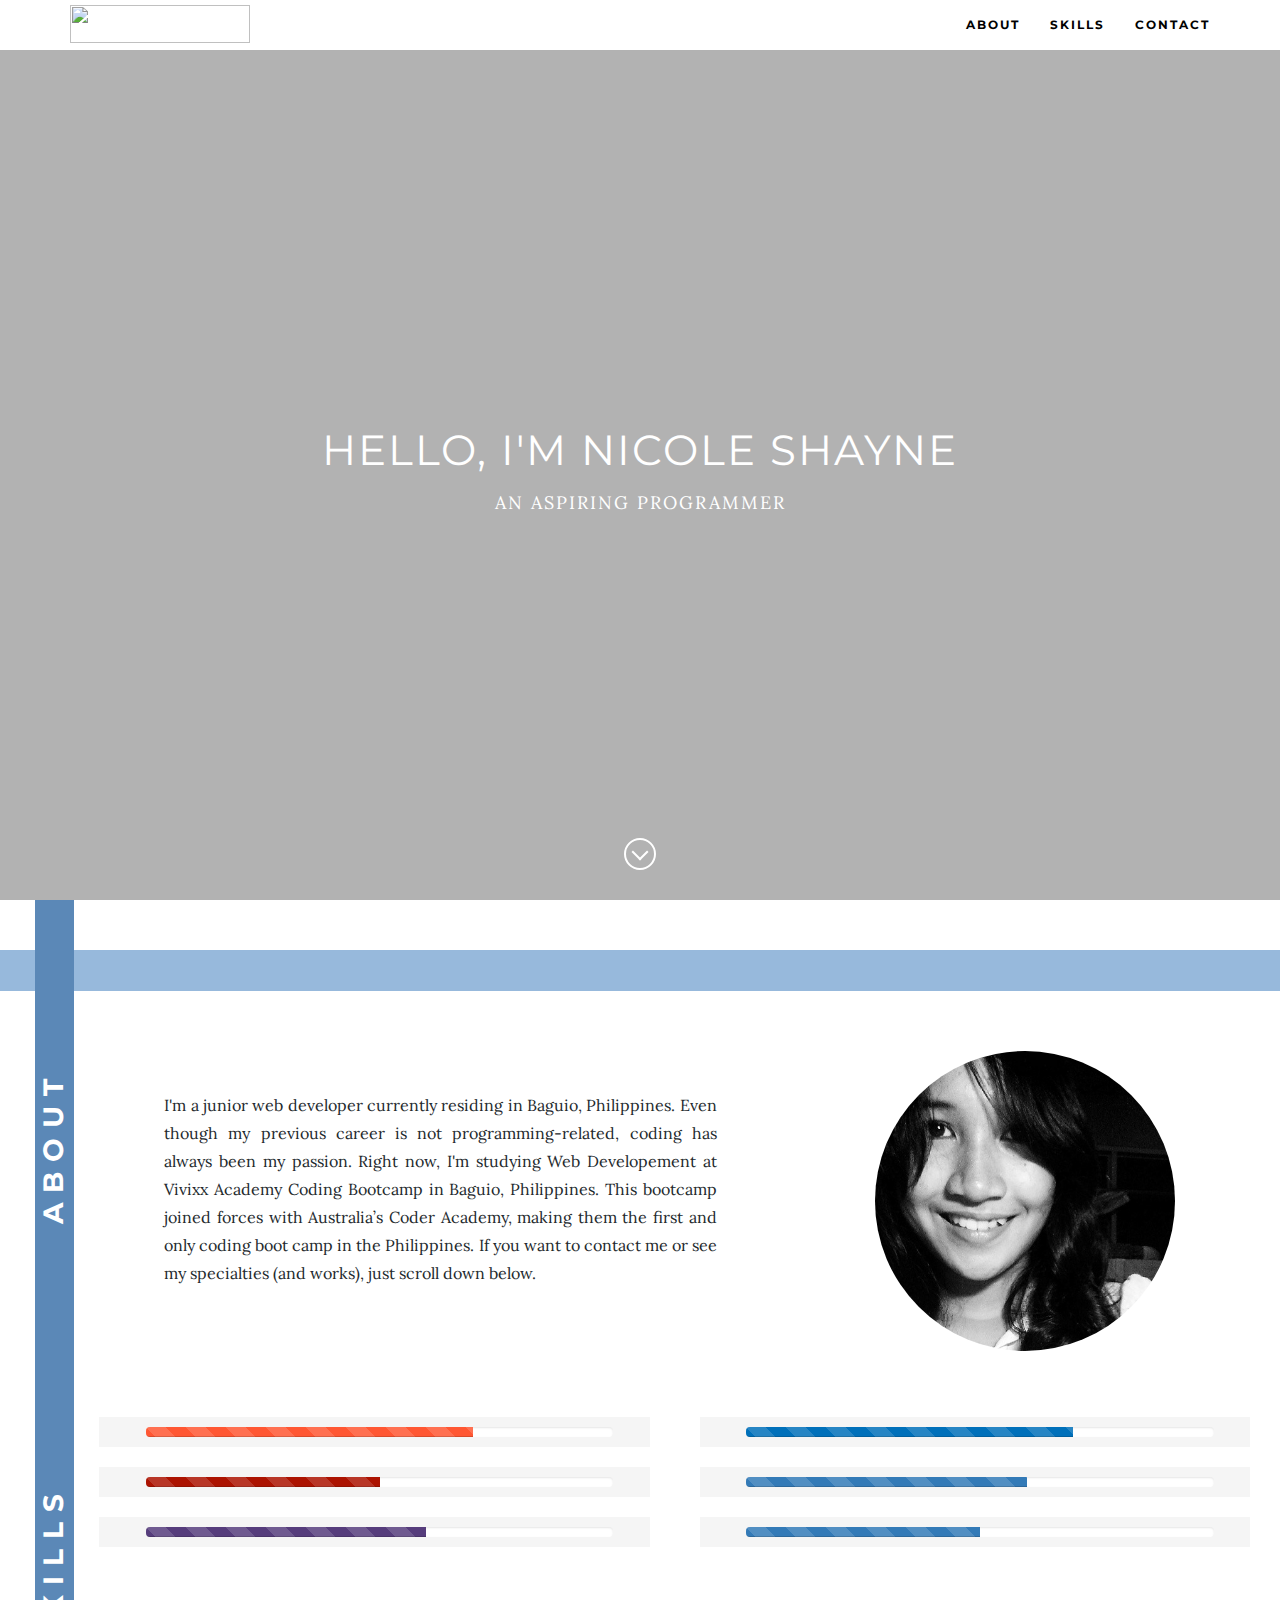
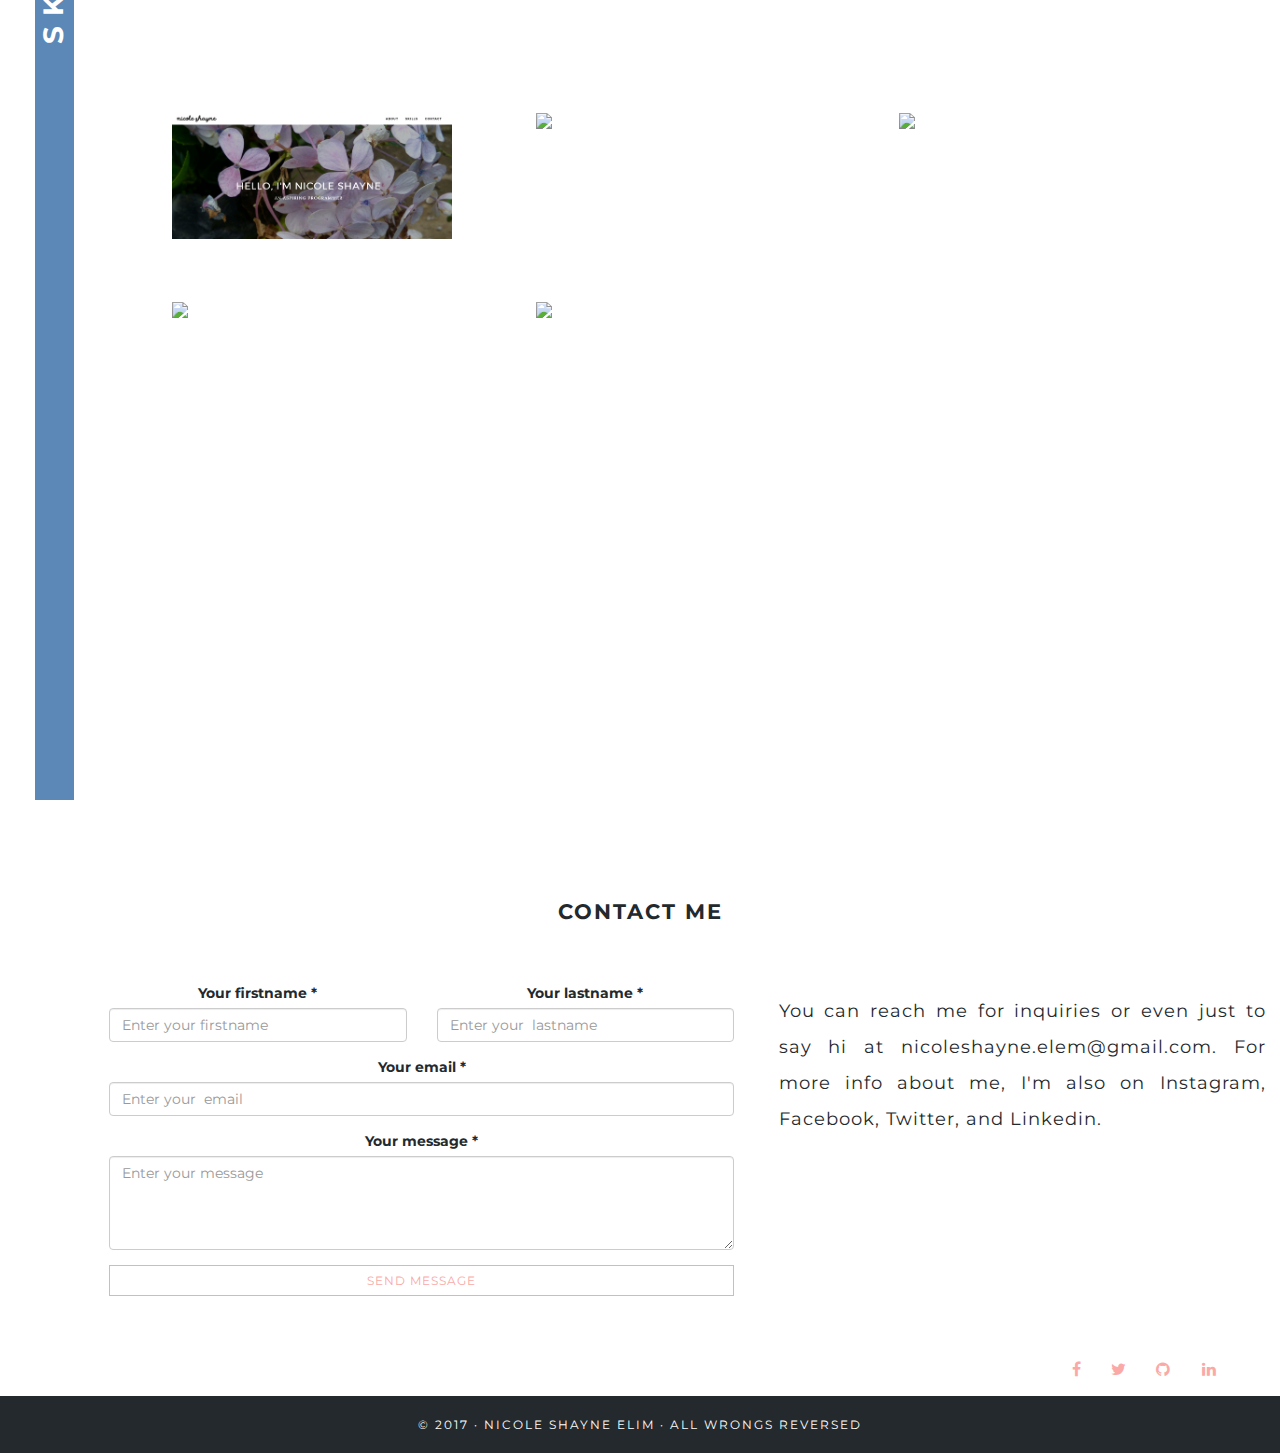
==== commit 514b045d: "Added portfolio" ====
--- a/index.html
+++ b/index.html
@@ -142,6 +142,76 @@
         </div>
         <!--Skills-->
 
+        <!--Portfolio-->
+        <div class="row">
+          <div class="col-md-4 portfolio-details">
+              <a href="https://github.com/ncleshyne/CBT-Major-Project-1" class="github-link">
+                  <div class="note">
+                      <div class="note-content">
+                        <p class="workss">Personal Portfolio</p>
+                        <i class="fa fa-github fa-lg" id="git"></i>
+                      </div> <!-- note-content-->
+                  </div> <!-- note -->
+                  <img src="images/port.png" class="img-responsive">
+              </a>
+          </div> <!-- col-sm-4 portfolio-details -->
+
+
+          <div class="col-md-4 portfolio-details">
+              <a href="https://github.com/ncleshyne/CBT2-Instagram-Clone" class="github-link">
+                  <div class="note">
+                      <div class="note-content">
+                        <p class="workss">Instagram Clone</p>
+                          <i class="fa fa-github fa-lg" id="git"></i>
+                      </div> <!-- note-content-->
+                  </div> <!-- note -->
+                  <img src="images/insta1.png" class="img-responsive">
+              </a>
+          </div> <!-- col-sm-4 portfolio-details -->
+
+          <div class="col-md-4 portfolio-details">
+              <a href="https://github.com/ncleshyne/CBT2--Rails-Sample-Application" class="github-link">
+                  <div class="note">
+                      <div class="note-content">
+                          <p class="workss">Rails Sample Blog</p>
+                          <i class="fa fa-github fa-lg" id="git"></i>
+                      </div> <!-- note-content-->
+                  </div> <!-- note -->
+                  <img src="images/rails.png" class="img-responsive">
+              </a>
+          </div> <!-- col-sm-4 portfolio-details -->
+        </div>
+        <!--Portfolio-->
+
+        <!--Portfolio-->
+        <div class="row">
+          <div class="col-md-4 portfolio-details">
+              <a href="https://github.com/ncleshyne/CBT2-Rails-Blog-with-Design" class="github-link">
+                  <div class="note">
+                      <div class="note-content">
+                        <p class="workss">Rails Blog w/Design</p>
+                        <i class="fa fa-github fa-lg" id="git"></i>
+                      </div> <!-- note-content-->
+                  </div> <!-- note -->
+                  <img src="https://github.com/ncleshyne/CBT2-Rails-Blog-with-Design/raw/master/images/local.png" class="img-responsive">
+              </a>
+          </div> <!-- col-sm-4 portfolio-details -->
+
+
+          <div class="col-md-4 portfolio-details">
+              <a href="https://github.com/ncleshyne/CBT2-Major-Project-2" class="github-link">
+                  <div class="note">
+                      <div class="note-content">
+                        <p class="workss">Startup: Wrecklamo</p>
+                          <i class="fa fa-github fa-lg" id="git"></i>
+                      </div> <!-- note-content-->
+                  </div> <!-- note -->
+                  <img src="images/wrek.png" class="img-responsive">
+              </a>
+          </div> <!-- col-sm-4 portfolio-details -->
+        </div>
+        <!--Portfolio-->
+        
 			</div>
       <!--Content-->
 			</div>
--- a/style.css
+++ b/style.css
@@ -494,7 +494,58 @@
   /*position: relative;*/
   background-color: #fff;
 }
-
+.github-link {
+  display: block;
+  position: relative;
+  max-width: 280px;
+  margin: 0 auto;
+}
+
+.github-link .note {
+    background: #5B88B7;
+    position: absolute;
+    width: 100%;
+    height: 100%;
+    opacity: 0;
+    transition: all ease 0.5s;
+    -webkit-transition: all ease 0.5s;
+    -moz-transition: all ease 0.5s;
+}
+
+.github-link .note:hover {
+    opacity: 1;
+}
+
+.github-link .note .note-content {
+
+    position: absolute;
+    width: 100%;
+    height: 0px;
+    font-size: 20px;
+    text-align: center;
+    margin-top: -12px;
+    top: 50%;
+    color: white;
+}
+
+.github-link .note .note-content p.workss {
+  color: white;
+  font-family: "Lora";
+  text-align: center;
+  font-size: 22px;
+  margin-top: -8px;
+  padding: 0 20px 0 20px;
+}
+.portfolio-details {
+  margin: 156px -75px -93px 38px;
+}
+#git:hover {
+    color: #fff;
+    background-color: #5B88B7;
+}
+.mobileskills {
+  display: none;
+}
 @media screen and (max-width: 60em) {
 
 	footer {
